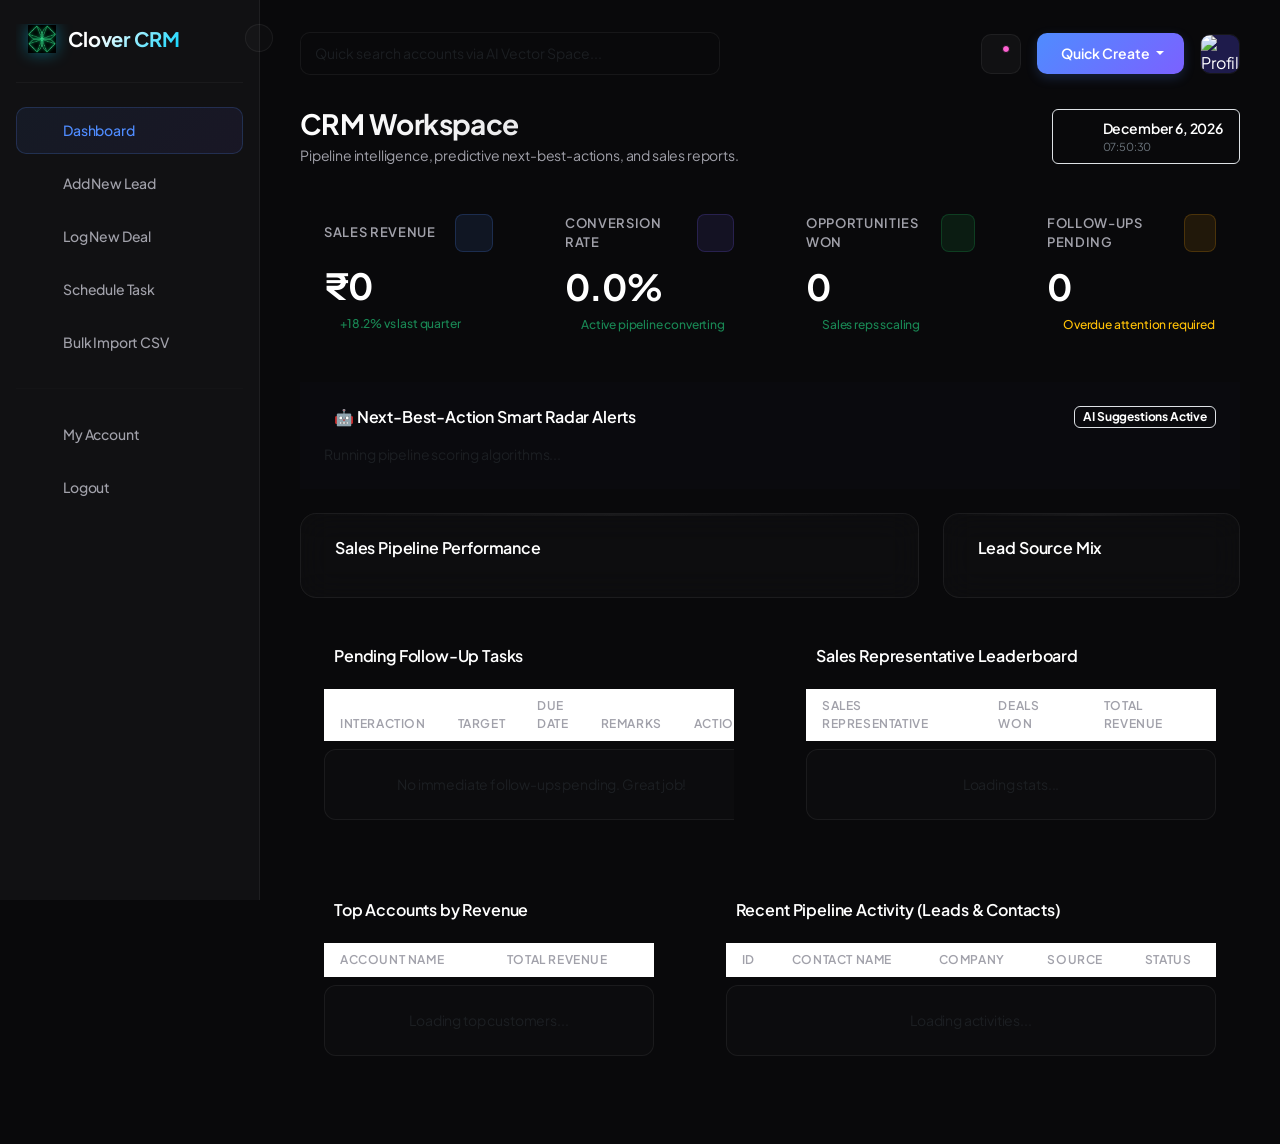
==== frontend/templates/index.html @ f5f76f81 "MAded the changes for hosting purpose" ====
<!DOCTYPE html>
<html lang="en">
<head>
    <script>const API_BASE_URL = "http://127.0.0.1:5000";</script>
    <meta charset="UTF-8">
    <meta name="viewport" content="width=device-width, initial-scale=1.0">
    <title>Clover CRM - Premium SaaS Dashboard</title>
    <!-- Bootstrap 5.3.3 -->
    <link href="https://cdn.jsdelivr.net/npm/bootstrap@5.3.3/dist/css/bootstrap.min.css" rel="stylesheet">
    <!-- Google Font: Plus Jakarta Sans / Inter -->
    <link rel="preconnect" href="https://fonts.googleapis.com">
    <link rel="preconnect" href="https://fonts.gstatic.com" crossorigin>
    <link href="https://fonts.googleapis.com/css2?family=Plus+Jakarta+Sans:wght@300;400;500;600;700&family=Inter:wght@300;400;500;600;700&display=swap" rel="stylesheet">
    <!-- Main Style Sheet (Flask / Flat-file compatible) -->
    <link rel="stylesheet" href="/static/css/style.css">
    <link rel="stylesheet" href="style.css">
</head>
<body>

<div class="app-layout">
    <!-- Left Collapsible Sidebar -->
    <aside class="app-sidebar" id="sidebar">
        <div class="sidebar-logo">
            <img src="/static/logo.png" alt="Clover CRM Logo" class="logo-icon">
            <span class="logo-text">Clover CRM</span>
        </div>
        <nav class="sidebar-nav">
            <a href="#" class="nav-item active"><i data-lucide="layout-dashboard"></i><span>Dashboard</span></a>
            <a href="#" class="nav-item" data-bs-toggle="modal" data-bs-target="#addLeadModal"><i data-lucide="user-plus"></i><span>Add New Lead</span></a>
            <a href="#" class="nav-item" data-bs-toggle="modal" data-bs-target="#addDealModal" onclick="populateDropdowns()"><i data-lucide="badge-dollar-sign"></i><span>Log New Deal</span></a>
            <a href="#" class="nav-item" data-bs-toggle="modal" data-bs-target="#addTaskModal" onclick="populateTaskDropdowns()"><i data-lucide="calendar-plus"></i><span>Schedule Task</span></a>
            <a href="#" class="nav-item" data-bs-toggle="modal" data-bs-target="#bulkUploadModal"><i data-lucide="upload"></i><span>Bulk Import CSV</span></a>
            <hr class="nav-divider">
            <a href="#" class="nav-item" data-bs-toggle="modal" data-bs-target="#myAccountModal" onclick="loadUserProfile()"><i data-lucide="user"></i><span>My Account</span></a>
            <a href="/logout" class="nav-item"><i data-lucide="log-out"></i><span>Logout</span></a>
        </nav>
        <button class="sidebar-toggle-btn" onclick="toggleSidebar()">
            <i data-lucide="chevron-left" id="sidebar-toggle-icon"></i>
        </button>
    </aside>

    <!-- Main View Workspace -->
    <div class="main-content">
        <!-- Top Navigation Header -->
        <header class="app-header">
            <div class="header-search">
                <i data-lucide="search" class="search-icon"></i>
                <input type="text" id="globalSearchInput" class="form-control" placeholder="Quick search accounts via AI Vector Space...">
            </div>
            <div class="header-actions">
                <div class="header-action-btn">
                    <i data-lucide="bell"></i>
                    <span class="notification-badge"></span>
                </div>
                
                
                <!-- Quick Create Actions Button -->
                <div class="dropdown">
                    <button class="btn btn-primary btn-sm dropdown-toggle fw-semibold" type="button" id="quickCreateDrop" data-bs-toggle="dropdown" aria-expanded="false">
                        <i data-lucide="plus" class="me-1"></i> Quick Create
                    </button>
                    <ul class="dropdown-menu dropdown-menu-dark dropdown-menu-end shadow-lg" aria-labelledby="quickCreateDrop">
                        <li><a class="dropdown-item" href="#" data-bs-toggle="modal" data-bs-target="#addLeadModal"><i data-lucide="user-plus" class="me-2"></i>Add Lead</a></li>
                        <li><a class="dropdown-item" href="#" data-bs-toggle="modal" data-bs-target="#addDealModal" onclick="populateDropdowns()"><i data-lucide="badge-dollar-sign" class="me-2"></i>Log Opportunity</a></li>
                        <li><a class="dropdown-item" href="#" data-bs-toggle="modal" data-bs-target="#addTaskModal" onclick="populateTaskDropdowns()"><i data-lucide="calendar-plus" class="me-2"></i>Schedule Task</a></li>
                        <li><hr class="dropdown-divider border-secondary"></li>
                        <li><a class="dropdown-item" href="#" data-bs-toggle="modal" data-bs-target="#bulkUploadModal"><i data-lucide="upload" class="me-2"></i>Bulk Import CSV</a></li>
                    </ul>
                </div>

                <div class="user-profile">
                    <img src="https://api.dicebear.com/7.x/adventurer/svg?seed=antigravity" alt="Profile" class="profile-avatar">
                </div>
            </div>
        </header>

        <!-- Main Dashboard Viewport -->
        <main class="container-fluid p-0">
            <!-- Title Header -->
            <div class="d-flex justify-content-between align-items-center mb-4">
                <div>
                    <h1 class="dashboard-title">CRM Workspace</h1>
                    <p class="dashboard-subtitle text-muted">Pipeline intelligence, predictive next-best-actions, and sales reports.</p>
                </div>
                <div class="border rounded px-3 py-2 bg-card border-color d-flex align-items-center gap-3">
                    <i data-lucide="calendar" class="text-white" style="width: 18px; height: 18px;"></i> 
                    <div class="d-flex flex-column">
                        <span id="current-date-text" class="text-white fw-semibold small">July 3, 2026</span>
                        <span id="current-time-text" class="text-secondary" style="font-size: 11px;">14:19:23</span>
                    </div>
                </div>
            </div>

            <!-- Row 1: KPI Cards -->
            <div class="row g-4 mb-4">
                <div class="col-md-3">
                    <div class="kpi-card p-4 h-100">
                        <div class="kpi-header mb-2">
                            <span class="kpi-label">Sales Revenue</span>
                            <div class="kpi-icon-wrapper blue"><i data-lucide="banknote"></i></div>
                        </div>
                        <h2 class="kpi-value" id="kpi-revenue">₹0</h2>
                        <div class="kpi-trend text-success small mt-2">
                            <i data-lucide="trending-up" class="me-1" style="width: 12px; height: 12px;"></i> <span>+18.2% vs last quarter</span>
                        </div>
                    </div>
                </div>
                <div class="col-md-3">
                    <div class="kpi-card p-4 h-100">
                        <div class="kpi-header mb-2">
                            <span class="kpi-label">Conversion Rate</span>
                            <div class="kpi-icon-wrapper purple"><i data-lucide="percent"></i></div>
                        </div>
                        <h2 class="kpi-value" id="kpi-conversion">0.0%</h2>
                        <div class="kpi-trend text-success small mt-2">
                            <i data-lucide="trending-up" class="me-1" style="width: 12px; height: 12px;"></i> <span>Active pipeline converting</span>
                        </div>
                    </div>
                </div>
                <div class="col-md-3">
                    <div class="kpi-card p-4 h-100">
                        <div class="kpi-header mb-2">
                            <span class="kpi-label">Opportunities Won</span>
                            <div class="kpi-icon-wrapper green"><i data-lucide="award"></i></div>
                        </div>
                        <h2 class="kpi-value" id="kpi-deals">0</h2>
                        <div class="kpi-trend text-success small mt-2">
                            <i data-lucide="trending-up" class="me-1" style="width: 12px; height: 12px;"></i> <span>Sales reps scaling</span>
                        </div>
                    </div>
                </div>
                <div class="col-md-3">
                    <div class="kpi-card p-4 h-100">
                        <div class="kpi-header mb-2">
                            <span class="kpi-label">Follow-Ups Pending</span>
                            <div class="kpi-icon-wrapper orange"><i data-lucide="check-square"></i></div>
                        </div>
                        <h2 class="kpi-value" id="kpi-tasks">0</h2>
                        <div class="kpi-trend text-warning small mt-2">
                            <i data-lucide="alert-circle" class="me-1" style="width: 12px; height: 12px;"></i> <span>Overdue attention required</span>
                        </div>
                    </div>
                </div>
            </div>

            <!-- Row 2: AI Smart Radar Alerts -->
            <div class="row mb-4">
                <div class="col-md-12">
                    <div class="radar-card p-4">
                        <div class="d-flex justify-content-between align-items-center mb-3">
                            <h5 class="card-title text-white">
                                <i data-lucide="cpu" class="text-purple"></i> 🤖 Next-Best-Action Smart Radar Alerts
                            </h5>
                            <span class="badge bg-purple-subtle border border-purple text-purple px-2 py-1 small">AI Suggestions Active</span>
                        </div>
                        <div id="radar-alerts-container">
                            <div class="text-muted small">Running pipeline scoring algorithms...</div>
                        </div>
                    </div>
                </div>
            </div>

            <!-- Row 3: Analytics Charts -->
            <div class="row g-4 mb-4">
                <div class="col-md-8">
                    <div class="glass-card p-4 h-100">
                        <h5 class="card-title text-white"><i data-lucide="activity"></i> Sales Pipeline Performance</h5>
                        <div id="sales-chart" class="mt-3"></div>
                    </div>
                </div>
                <div class="col-md-4">
                    <div class="glass-card p-4 h-100">
                        <h5 class="card-title text-white"><i data-lucide="pie-chart"></i> Lead Source Mix</h5>
                        <div id="lead-mix-chart" class="mt-3 d-flex justify-content-center"></div>
                    </div>
                </div>
            </div>

            <!-- Row 4: Tasks & Pipeline Tables -->
            <div class="row g-4 mb-4">
                <!-- Pending Follow-Ups -->
                <div class="col-md-6">
                    <div class="table-card h-100">
                        <h5 class="card-title text-white"><i data-lucide="calendar"></i> Pending Follow-Up Tasks</h5>
                        <div class="table-responsive">
                            <table class="table custom-table">
                                <thead>
                                    <tr>
                                        <th>Interaction</th>
                                        <th>Target</th>
                                        <th>Due Date</th>
                                        <th>Remarks</th>
                                        <th>Action</th>
                                    </tr>
                                </thead>
                                <tbody id="pending-tasks-body">
                                    <tr><td colspan="5" class="text-muted text-center py-4">No immediate follow-ups pending. Great job!</td></tr>
                                </tbody>
                            </table>
                        </div>
                    </div>
                </div>

                <!-- Sales Leaderboard -->
                <div class="col-md-6">
                    <div class="table-card h-100">
                        <h5 class="card-title text-white"><i data-lucide="trophy"></i> Sales Representative Leaderboard</h5>
                        <div class="table-responsive">
                            <table class="table custom-table">
                                <thead>
                                    <tr>
                                        <th>Sales Representative</th>
                                        <th>Deals Won</th>
                                        <th>Total Revenue</th>
                                    </tr>
                                </thead>
                                <tbody id="leaderboard-body">
                                    <tr><td colspan="3" class="text-muted text-center py-4">Loading stats...</td></tr>
                                </tbody>
                            </table>
                        </div>
                    </div>
                </div>
            </div>

            <!-- Row 5: Top Customers & Recent Activity -->
            <div class="row g-4 mb-4">
                <!-- Top Accounts -->
                <div class="col-md-5">
                    <div class="table-card h-100">
                        <h5 class="card-title text-white"><i data-lucide="building"></i> Top Accounts by Revenue</h5>
                        <div class="table-responsive">
                            <table class="table custom-table">
                                <thead>
                                    <tr>
                                        <th>Account Name</th>
                                        <th>Total Revenue</th>
                                    </tr>
                                </thead>
                                <tbody id="top-accounts-body">
                                    <tr><td colspan="2" class="text-muted text-center py-4">Loading top customers...</td></tr>
                                </tbody>
                            </table>
                        </div>
                    </div>
                </div>

                <!-- Recent Pipeline Table -->
                <div class="col-md-7">
                    <div class="table-card h-100">
                        <h5 class="card-title text-white"><i data-lucide="history"></i> Recent Pipeline Activity (Leads & Contacts)</h5>
                        <div class="table-responsive">
                            <table class="table custom-table">
                                <thead>
                                    <tr>
                                        <th>ID</th>
                                        <th>Contact Name</th>
                                        <th>Company</th>
                                        <th>Source</th>
                                        <th>Status</th>
                                    </tr>
                                </thead>
                                <tbody id="recent-leads-body">
                                    <tr><td colspan="5" class="text-muted text-center py-4">Loading activities...</td></tr>
                                </tbody>
                            </table>
                        </div>
                    </div>
                </div>
            </div>
        </main>
    </div>
</div>

<!-- ================= MODALS SECTION ================= -->

<!-- Modal 1: Create New Lead Entry -->
<div class="modal fade" id="addLeadModal" tabindex="-1" aria-labelledby="addLeadModalLabel" aria-hidden="true">
    <div class="modal-dialog">
        <div class="modal-content">
            <div class="modal-header">
                <h5 class="modal-title" id="addLeadModalLabel"><i data-lucide="user-plus" class="me-2 text-accent-cyan"></i>Create New Lead Entry</h5>
                <button type="button" class="btn-close btn-close-white" data-bs-dismiss="modal" aria-label="Close"></button>
            </div>
            <div class="modal-body">
                <form id="leadForm">
                    <div class="mb-3">
                        <label class="form-label">Contact Name *</label>
                        <input type="text" id="formName" class="form-control" required placeholder="e.g. Nithin Kamath">
                    </div>
                    <div class="mb-3">
                        <label class="form-label">Email Address *</label>
                        <input type="email" id="formEmail" class="form-control" required placeholder="e.g. nithin@zerodha.com">
                    </div>
                    <div class="mb-3">
                        <label class="form-label">Phone Number</label>
                        <input type="text" id="formPhone" class="form-control" placeholder="e.g. +91 90000 00000">
                    </div>
                    <div class="mb-3">
                        <label class="form-label">Company Name</label>
                        <input type="text" id="formCompany" class="form-control" placeholder="e.g. Zerodha Corp">
                    </div>
                    <div class="mb-3">
                        <label class="form-label">Lead Source</label>
                        <select id="formSource" class="form-select">
                            <option value="Website">Website</option>
                            <option value="LinkedIn">LinkedIn</option>
                            <option value="Referral">Referral</option>
                            <option value="Campaign">Campaign</option>
                        </select>
                    </div>
                    <button type="submit" class="btn btn-primary w-100 mt-2">Save Lead & Refresh Engine</button>
                </form>
            </div>
        </div>
    </div>
</div>

<!-- Modal 2: Log New Sales Opportunity (Deal) -->
<div class="modal fade" id="addDealModal" tabindex="-1" aria-labelledby="addDealModalLabel" aria-hidden="true">
    <div class="modal-dialog">
        <div class="modal-content">
            <div class="modal-header">
                <h5 class="modal-title" id="addDealModalLabel"><i data-lucide="badge-dollar-sign" class="me-2 text-success"></i>Log New Sales Opportunity</h5>
                <button type="button" class="btn-close btn-close-white" data-bs-dismiss="modal" aria-label="Close"></button>
            </div>
            <div class="modal-body">
                <form id="dealForm">
                    <div class="mb-3">
                        <label class="form-label">Select Account / Company *</label>
                        <select id="dealAccountSelect" class="form-select" required>
                            <!-- Loaded dynamically -->
                        </select>
                    </div>
                    <div class="mb-3">
                        <label class="form-label">Assign Sales Representative</label>
                        <select id="dealRepSelect" class="form-select">
                            <!-- Loaded dynamically -->
                        </select>
                    </div>
                    <div class="mb-3">
                        <label class="form-label">Deal Value (INR) *</label>
                        <input type="number" id="dealValue" class="form-control" step="0.01" placeholder="0.00" required>
                    </div>
                    <div class="mb-3">
                        <label class="form-label">Pipeline Stage</label>
                        <select id="dealStage" class="form-select">
                            <option value="Prospect">Prospect</option>
                            <option value="Negotiation">Negotiation</option>
                            <option value="Won">Won</option>
                            <option value="Lost">Lost</option>
                        </select>
                    </div>
                    <button type="submit" class="btn btn-primary w-100 mt-2">Log Deal & Process Rules</button>
                </form>
            </div>
        </div>
    </div>
</div>

<!-- Modal 3: Schedule Action Item (Task) -->
<div class="modal fade" id="addTaskModal" tabindex="-1" aria-labelledby="addTaskModalLabel" aria-hidden="true">
    <div class="modal-dialog">
        <div class="modal-content">
            <div class="modal-header">
                <h5 class="modal-title" id="addTaskModalLabel"><i data-lucide="calendar-plus" class="me-2 text-warning"></i>Schedule Action Item</h5>
                <button type="button" class="btn-close btn-close-white" data-bs-dismiss="modal" aria-label="Close"></button>
            </div>
            <div class="modal-body">
                <form id="taskForm">
                    <div class="mb-3">
                        <label class="form-label">Target Account *</label>
                        <select id="taskAccountSelect" class="form-select" required>
                            <!-- Loaded dynamically -->
                        </select>
                    </div>
                    <div class="mb-3">
                        <label class="form-label">Assigned Representative *</label>
                        <select id="taskRepSelect" class="form-select" required>
                            <!-- Loaded dynamically -->
                        </select>
                    </div>
                    <div class="mb-3">
                        <label class="form-label">Interaction Type</label>
                        <select id="taskType" class="form-select">
                            <option value="Call">📞 Phone Call</option>
                            <option value="Email">✉️ Email Follow-up</option>
                            <option value="Meeting">🤝 In-Person Meeting</option>
                            <option value="Demo">💻 Product Demo</option>
                        </select>
                    </div>
                    <div class="mb-3">
                        <label class="form-label">Due Date & Time *</label>
                        <input type="datetime-local" id="taskDueDate" class="form-control" required>
                    </div>
                    <div class="mb-3">
                        <label class="form-label">Action Notes / Remarks</label>
                        <textarea id="taskRemarks" class="form-control" rows="2" placeholder="e.g. Follow up on the technical baseline..."></textarea>
                    </div>
                    <button type="submit" class="btn btn-primary w-100 mt-2">Lock in Task</button>
                </form>
            </div>
        </div>
    </div>
</div>

<!-- Modal 4: Contextual Agent Sales Copy Generation -->
<div class="modal fade" id="aiEmailModal" tabindex="-1" aria-labelledby="aiEmailModalLabel" aria-hidden="true">
    <div class="modal-dialog modal-lg">
        <div class="modal-content">
            <div class="modal-header bg-dark text-white" data-bs-theme="dark">
                <h5 class="modal-title" id="aiEmailModalLabel">🤖 Contextual Agent Sales Copy Generation</h5>
                <button type="button" class="btn-close" data-bs-dismiss="modal" aria-label="Close"></button>
            </div>
            <div class="modal-body">
                <div class="form-group">
                    <label class="form-label fw-bold text-muted">Auto-Generated Contextual Draft:</label>
                    <textarea id="aiEmailTextArea" class="form-control font-monospace bg-dark text-white" rows="12" readonly style="border-color: var(--border-color);"></textarea>
                </div>
            </div>
            <div class="modal-footer">
                <button type="button" class="btn btn-secondary" data-bs-dismiss="modal">Dismiss Draft</button>
                <button type="button" class="btn btn-primary" onclick="navigator.clipboard.writeText(document.getElementById('aiEmailTextArea').value); alert('Draft copied to system clipboard!');">📋 Copy Text</button>
            </div>
        </div>
    </div>
</div>

<!-- Bulk CSV Import Modal Container -->
<div class="modal fade" id="bulkUploadModal" tabindex="-1" aria-labelledby="bulkUploadModalLabel" aria-hidden="true">
    <div class="modal-dialog">
        <div class="modal-content bg-dark text-white border-secondary">
            <div class="modal-header border-secondary">
                <h5 class="modal-title" id="bulkUploadModalLabel">📋 Bulk CSV Pipeline Ingestion</h5>
                <button type="button" class="btn-close btn-close-white" data-bs-dismiss="modal" aria-label="Close"></button>
            </div>
            <div class="modal-body">
                <p class="small text-secondary">Upload a standard format comma-separated values (.csv) file. Headers must explicitly contain <code>name</code> and <code>email</code> columns.</p>
                <form id="bulkUploadForm">
                    <div class="mb-4">
                        <label class="form-label text-muted">Select Target File:</label>
                        <input type="file" id="csvFileInput" class="form-control bg-secondary text-white border-0" accept=".csv" required>
                    </div>
                    <button type="submit" class="btn btn-primary w-100 fw-bold">Execute Massive Data Sync</button>
                </form>
            </div>
        </div>
    </div>
</div>

<!-- Modal: My Account Profile & Stats -->
<div class="modal fade" id="myAccountModal" tabindex="-1" aria-labelledby="myAccountModalLabel" aria-hidden="true">
    <div class="modal-dialog modal-dialog-centered">
        <div class="modal-content profile-modal-content text-white">
            <div class="modal-header border-0 pb-0">
                <h5 class="modal-title fw-bold text-success-gradient" id="myAccountModalLabel">
                    <i data-lucide="shield-check" class="me-2 text-cyan inline-icon"></i>Security Gateway
                </h5>
                <button type="button" class="btn-close btn-close-white" data-bs-dismiss="modal" aria-label="Close"></button>
            </div>
            
            <div class="modal-body pt-3">
                <!-- Avatar & Identity -->
                <div class="text-center mb-4">
                    <div class="profile-avatar-large mb-3" id="profile-avatar-large">M</div>
                    <h3 class="fw-bold mb-1 tracking-tight" id="profile-username">User Name</h3>
                    <span class="profile-badge mt-2" id="profile-rep-badge">Representative</span>
                </div>
                
                <!-- Credentials Section -->
                <div class="mb-4">
                    <div class="profile-field-row">
                        <span class="profile-field-label"><i data-lucide="mail" class="inline-icon me-2 text-muted"></i>Email Address</span>
                        <span class="profile-field-value" id="profile-email">email@company.com</span>
                    </div>
                    <div class="profile-field-row">
                        <span class="profile-field-label"><i data-lucide="fingerprint" class="inline-icon me-2 text-muted"></i>System Identifier</span>
                        <span class="profile-field-value fw-bold text-cyan" id="profile-rep-id">#0</span>
                    </div>
                </div>
                
                <!-- Performance Statistics -->
                <div class="border-top border-secondary border-opacity-25 pt-4">
                    <h6 class="fw-bold mb-3 d-flex align-items-center">
                        <i data-lucide="activity" class="inline-icon me-2 text-purple animate-pulse"></i>Performance Metrics
                    </h6>
                    
                    <div class="row g-3">
                        <div class="col-6">
                            <div class="profile-stat-card">
                                <div class="profile-stat-icon cyan">
                                    <i data-lucide="users" style="width: 18px; height: 18px;"></i>
                                </div>
                                <span class="profile-stat-label">Leads Managed</span>
                                <span class="profile-stat-val cyan" id="profile-leads">0</span>
                            </div>
                        </div>
                        
                        <div class="col-6">
                            <div class="profile-stat-card">
                                <div class="profile-stat-icon green">
                                    <i data-lucide="award" style="width: 18px; height: 18px;"></i>
                                </div>
                                <span class="profile-stat-label">Deals Won</span>
                                <span class="profile-stat-val green" id="profile-deals-won">0</span>
                            </div>
                        </div>
                        
                        <div class="col-12">
                            <div class="profile-stat-card">
                                <div class="profile-stat-icon blue">
                                    <i data-lucide="banknote" style="width: 18px; height: 18px;"></i>
                                </div>
                                <span class="profile-stat-label">Total Sales Volume</span>
                                <span class="profile-stat-val blue" id="profile-revenue">₹0</span>
                            </div>
                        </div>
                    </div>
                </div>
            </div>
            
            <div class="modal-footer border-0 pt-0">
                <button type="button" class="btn btn-secondary w-100 py-2.5 fw-semibold border-secondary border-opacity-20" data-bs-dismiss="modal" style="background: rgba(255, 255, 255, 0.04); border-radius: 12px; transition: all 0.2s;">
                    Close Profile View
                </button>
            </div>
        </div>
    </div>
</div>

<!-- Modal: Add Sales Representative (Admin Only) -->
<div class="modal fade" id="addRepModal" tabindex="-1" aria-labelledby="addRepModalLabel" aria-hidden="true">
    <div class="modal-dialog modal-dialog-centered">
        <div class="modal-content bg-dark text-white border-secondary" style="border-radius: 18px;">
            <div class="modal-header border-secondary">
                <h5 class="modal-title fw-bold text-success-gradient" id="addRepModalLabel">
                    <i data-lucide="user-plus" class="me-2 text-cyan inline-icon"></i>Add Representative
                </h5>
                <button type="button" class="btn-close btn-close-white" data-bs-dismiss="modal" aria-label="Close"></button>
            </div>
            <div class="modal-body">
                <form id="addRepForm">
                    <div class="mb-3">
                        <label class="form-label text-muted small">Representative Name</label>
                        <input type="text" id="addRepName" class="form-control bg-secondary text-white border-0 py-2.5" placeholder="John Doe" style="border-radius: 10px;" required>
                    </div>
                    <div class="mb-3">
                        <label class="form-label text-muted small">Email Address</label>
                        <input type="email" id="addRepEmail" class="form-control bg-secondary text-white border-0 py-2.5" placeholder="john@clovercrm.com" style="border-radius: 10px;" required>
                    </div>
                    <div class="mb-3">
                        <label class="form-label text-muted small">Access Password</label>
                        <input type="password" id="addRepPassword" class="form-control bg-secondary text-white border-0 py-2.5" placeholder="••••••••" style="border-radius: 10px;" required>
                    </div>
                    <button type="submit" class="btn btn-primary w-100 fw-bold py-2.5 mt-3" style="border-radius: 10px; background: linear-gradient(135deg, var(--accent-cyan) 0%, var(--accent-blue) 100%); border: none;">
                        Create Representative Account
                    </button>
                </form>
            </div>
        </div>
    </div>
</div>

<!-- ================= SCRIPTS SECTION ================= -->

<!-- Bootstrap Bundle -->
<script src="https://cdn.jsdelivr.net/npm/bootstrap@5.3.3/dist/js/bootstrap.bundle.min.js"></script>
<!-- Lucide Icons CDN -->
<script src="https://unpkg.com/lucide@latest"></script>
<!-- ApexCharts CDN -->
<script src="https://cdn.jsdelivr.net/npm/apexcharts"></script>

<!-- Main Script Sheet (Flask / Flat-file compatible) -->
<script src="/static/js/script.js"></script>
<script src="script.js"></script>
</body>
</html>
---- static/css/style.css ----
:root {
    --bg-main: #09090B;
    --bg-sec: #111113;
    --bg-card: rgba(255, 255, 255, 0.02);
    --bg-card-hover: rgba(255, 255, 255, 0.04);
    --border-color: rgba(255, 255, 255, 0.06);
    --accent-blue: #4F8CFF;
    --accent-cyan: #00D4FF;
    --accent-purple: #7B61FF;
    --accent-pink: #FF61D2;
    --success: #22C55E;
    --warning: #F59E0B;
    --danger: #EF4444;
    --text-primary: #FFFFFF;
    --text-secondary: #A1A1AA;
    --font-family: 'Plus Jakarta Sans', 'Inter', sans-serif;
    --sidebar-width: 260px;
    --sidebar-collapsed-width: 78px;
    --transition-speed: 0.3s;
}

body {
    background-color: var(--bg-main);
    color: var(--text-primary);
    font-family: var(--font-family);
    overflow-x: hidden;
    letter-spacing: -0.01em;
    margin: 0;
    padding: 0;
}

/* Scrollbar styling */
::-webkit-scrollbar {
    width: 6px;
    height: 6px;
}
::-webkit-scrollbar-track {
    background: var(--bg-main);
}
::-webkit-scrollbar-thumb {
    background: rgba(255, 255, 255, 0.1);
    border-radius: 10px;
}
::-webkit-scrollbar-thumb:hover {
    background: rgba(255, 255, 255, 0.2);
}

/* App Layout structure */
.app-layout {
    display: flex;
    min-height: 100vh;
    width: 100vw;
}

/* Collapsible Sidebar */
.app-sidebar {
    width: var(--sidebar-width);
    background-color: var(--bg-sec);
    border-right: 1px solid var(--border-color);
    display: flex;
    flex-direction: column;
    position: fixed;
    top: 0;
    bottom: 0;
    left: 0;
    z-index: 100;
    transition: width var(--transition-speed) cubic-bezier(0.4, 0, 0.2, 1);
    padding: 24px 16px;
}

.app-sidebar.collapsed {
    width: var(--sidebar-collapsed-width);
}

.sidebar-logo {
    display: flex;
    align-items: center;
    gap: 12px;
    padding: 0 12px 28px 12px;
    border-bottom: 1px solid rgba(255, 255, 255, 0.04);
    margin-bottom: 24px;
    overflow: hidden;
    white-space: nowrap;
}

.logo-icon {
    color: var(--accent-cyan);
    flex-shrink: 0;
    width: 28px;
    height: 28px;
    object-fit: contain;
    filter: drop-shadow(0 0 8px rgba(0, 212, 255, 0.4));
}

.logo-text {
    font-weight: 700;
    font-size: 20px;
    background: linear-gradient(135deg, #FFF 30%, var(--accent-cyan) 100%);
    -webkit-background-clip: text;
    -webkit-text-fill-color: transparent;
    transition: opacity var(--transition-speed);
}

.app-sidebar.collapsed .logo-text {
    opacity: 0;
    pointer-events: none;
}

.sidebar-nav {
    display: flex;
    flex-direction: column;
    gap: 6px;
    flex-grow: 1;
}

.nav-item {
    display: flex;
    align-items: center;
    gap: 14px;
    padding: 12px;
    border-radius: 10px;
    color: var(--text-secondary);
    text-decoration: none;
    font-size: 14px;
    font-weight: 500;
    transition: all var(--transition-speed);
    white-space: nowrap;
    cursor: pointer;
    border: 1px solid transparent;
}

.nav-item i {
    width: 20px;
    height: 20px;
    flex-shrink: 0;
}

.nav-item span {
    transition: opacity var(--transition-speed);
}

.app-sidebar.collapsed .nav-item span {
    opacity: 0;
    pointer-events: none;
}

.nav-item:hover, .nav-item.active {
    color: var(--text-primary);
    background-color: var(--bg-card-hover);
    border-color: var(--border-color);
}

.nav-item.active {
    background: linear-gradient(135deg, rgba(79, 140, 255, 0.08) 0%, rgba(123, 97, 255, 0.08) 100%);
    border-color: rgba(79, 140, 255, 0.2);
    color: var(--accent-blue);
}

.nav-divider {
    border: 0;
    height: 1px;
    background: rgba(255, 255, 255, 0.04);
    margin: 16px 0;
}

.sidebar-toggle-btn {
    background: var(--bg-card);
    border: 1px solid var(--border-color);
    color: var(--text-secondary);
    border-radius: 50%;
    width: 28px;
    height: 28px;
    display: flex;
    align-items: center;
    justify-content: center;
    position: absolute;
    right: -14px;
    top: 24px;
    cursor: pointer;
    z-index: 110;
    transition: all 0.2s;
}

.sidebar-toggle-btn:hover {
    color: var(--text-primary);
    background: var(--bg-sec);
    transform: scale(1.1);
}

/* Main Content wrapper */
.main-content {
    flex-grow: 1;
    margin-left: var(--sidebar-width);
    transition: margin-left var(--transition-speed) cubic-bezier(0.4, 0, 0.2, 1);
    padding: 32px 40px;
    min-width: 0;
}

.app-sidebar.collapsed + .main-content {
    margin-left: var(--sidebar-collapsed-width);
}

/* Top Header / Navbar */
.app-header {
    display: flex;
    align-items: center;
    justify-content: space-between;
    margin-bottom: 32px;
    gap: 24px;
}

.header-search {
    position: relative;
    flex-grow: 1;
    max-width: 420px;
}

.search-icon {
    position: absolute;
    left: 14px;
    top: 50%;
    transform: translateY(-50%);
    color: var(--text-secondary);
    width: 18px;
    height: 18px;
}

.search-input {
    width: 100%;
    background: var(--bg-sec);
    border: 1px solid var(--border-color);
    border-radius: 10px;
    padding: 10px 16px 10px 42px;
    color: var(--text-primary);
    font-size: 14px;
    outline: none;
    transition: all 0.2s;
}

.search-input:focus {
    border-color: var(--accent-blue);
    box-shadow: 0 0 10px rgba(79, 140, 255, 0.15);
}

.header-actions {
    display: flex;
    align-items: center;
    gap: 16px;
}

.header-action-btn {
    background: var(--bg-sec);
    border: 1px solid var(--border-color);
    color: var(--text-secondary);
    border-radius: 10px;
    width: 40px;
    height: 40px;
    display: flex;
    align-items: center;
    justify-content: center;
    cursor: pointer;
    position: relative;
    transition: all 0.2s;
}

.header-action-btn:hover {
    color: var(--text-primary);
    border-color: rgba(255, 255, 255, 0.2);
    background: var(--bg-card-hover);
}

.header-action-btn i {
    width: 20px;
    height: 20px;
}

.notification-badge {
    position: absolute;
    top: 10px;
    right: 10px;
    width: 8px;
    height: 8px;
    background-color: var(--accent-pink);
    border-radius: 50%;
    border: 1px solid var(--bg-sec);
}

.user-profile {
    display: flex;
    align-items: center;
    border-radius: 10px;
    overflow: hidden;
    border: 1px solid var(--border-color);
    width: 40px;
    height: 40px;
    cursor: pointer;
}

.profile-avatar {
    width: 100%;
    height: 100%;
    object-fit: cover;
    background: #1e1b4b;
}

/* Buttons Styling */
.btn-primary {
    background: linear-gradient(135deg, var(--accent-blue) 0%, var(--accent-purple) 100%);
    border: none;
    color: var(--text-primary);
    border-radius: 10px;
    padding: 10px 20px;
    font-size: 14px;
    font-weight: 600;
    transition: all 0.2s;
    box-shadow: 0 4px 12px rgba(79, 140, 255, 0.2);
}

.btn-primary:hover {
    transform: translateY(-1px);
    box-shadow: 0 6px 16px rgba(79, 140, 255, 0.35);
}

.btn-secondary {
    background: var(--bg-card);
    border: 1px solid var(--border-color);
    color: var(--text-primary);
    border-radius: 10px;
    padding: 10px 20px;
    font-size: 14px;
    font-weight: 500;
    transition: all 0.2s;
}

.btn-secondary:hover {
    background: var(--bg-card-hover);
    border-color: rgba(255, 255, 255, 0.15);
    color: var(--text-primary);
}

/* Dashboard title */
.dashboard-title {
    font-size: 28px;
    font-weight: 700;
    letter-spacing: -0.02em;
    margin: 0 0 4px 0;
    background: linear-gradient(to right, #ffffff, #d4d4d8);
    -webkit-background-clip: text;
    -webkit-text-fill-color: transparent;
}

.dashboard-subtitle {
    font-size: 14px;
    margin: 0;
    color: var(--text-secondary) !important;
}

/* Futuristic Glass Cards */
.glass-card {
    background: var(--bg-card);
    border: 1px solid var(--border-color);
    border-radius: 16px;
    backdrop-filter: blur(16px);
    padding: 24px;
    transition: transform 0.3s cubic-bezier(0.34, 1.56, 0.64, 1), box-shadow 0.3s, border-color 0.3s;
    position: relative;
    overflow: hidden;
}

.glass-card:hover {
    transform: translateY(-4px);
    border-color: rgba(255, 255, 255, 0.12);
    box-shadow: 0 12px 24px rgba(0, 0, 0, 0.4);
    background: var(--bg-card-hover);
}

/* Top Border Accent lines on cards */
.glass-card::before {
    content: '';
    position: absolute;
    top: 0;
    left: 0;
    right: 0;
    height: 2px;
    background: linear-gradient(90deg, transparent, rgba(255, 255, 255, 0.05), transparent);
    transition: background 0.3s;
}

.glass-card:hover::before {
    background: linear-gradient(90deg, transparent, var(--accent-blue), var(--accent-cyan), transparent);
}

/* KPI / Metric Cards */
.kpi-card {
    composes: glass-card;
}

.kpi-header {
    display: flex;
    align-items: center;
    justify-content: space-between;
}

.kpi-label {
    font-size: 13px;
    font-weight: 600;
    text-transform: uppercase;
    letter-spacing: 0.05em;
    color: var(--text-secondary);
}

.kpi-icon-wrapper {
    width: 38px;
    height: 38px;
    border-radius: 8px;
    display: flex;
    align-items: center;
    justify-content: center;
    background: rgba(255, 255, 255, 0.03);
    border: 1px solid rgba(255, 255, 255, 0.06);
}

.kpi-icon-wrapper.blue { color: var(--accent-blue); background: rgba(79, 140, 255, 0.1); border-color: rgba(79, 140, 255, 0.2); }
.kpi-icon-wrapper.purple { color: var(--accent-purple); background: rgba(123, 97, 255, 0.1); border-color: rgba(123, 97, 255, 0.2); }
.kpi-icon-wrapper.green { color: var(--success); background: rgba(34, 197, 94, 0.1); border-color: rgba(34, 197, 94, 0.2); }
.kpi-icon-wrapper.orange { color: var(--warning); background: rgba(245, 158, 11, 0.1); border-color: rgba(245, 158, 11, 0.2); }

.kpi-icon-wrapper i {
    width: 20px;
    height: 20px;
}

.kpi-value {
    font-size: 36px;
    font-weight: 700;
    margin: 12px 0 6px 0;
    letter-spacing: -0.03em;
}

.kpi-trend {
    font-size: 12px;
    font-weight: 500;
    display: flex;
    align-items: center;
}

.kpi-trend i {
    width: 14px;
    height: 14px;
}

/* AI Radar / Action Alerts styling */
.radar-card {
    composes: glass-card;
    border-color: rgba(123, 97, 255, 0.2);
    background: rgba(123, 97, 255, 0.01);
}

.radar-card::before {
    background: linear-gradient(90deg, transparent, var(--accent-purple), transparent);
}

.radar-alert-item {
    background: rgba(255, 255, 255, 0.02);
    border: 1px solid var(--border-color);
    border-radius: 12px;
    padding: 16px;
    margin-bottom: 12px;
    transition: all 0.2s;
}

.radar-alert-item:hover {
    border-color: rgba(255, 255, 255, 0.12);
    background: rgba(255, 255, 255, 0.04);
    transform: translateX(4px);
}

.urgency-badge {
    background: rgba(239, 68, 68, 0.1);
    color: var(--danger);
    border: 1px solid rgba(239, 68, 68, 0.2);
    padding: 2px 8px;
    border-radius: 6px;
    font-size: 11px;
    font-weight: 600;
}

.urgency-badge.warning {
    background: rgba(245, 158, 11, 0.1);
    color: var(--warning);
    border: 1px solid rgba(245, 158, 11, 0.2);
}

.radar-score {
    background: var(--bg-main);
    border: 1px solid var(--border-color);
    color: var(--text-primary);
    padding: 2px 8px;
    border-radius: 6px;
    font-size: 11px;
    font-weight: 600;
}

/* Modern Tables styling */
.table-card {
    composes: glass-card;
    padding: 24px;
}

.card-title {
    font-size: 16px;
    font-weight: 600;
    margin: 0;
    display: flex;
    align-items: center;
    gap: 10px;
}

.card-title i {
    color: var(--text-secondary);
}

.table-responsive {
    border: none;
    margin-top: 16px;
}

.custom-table {
    width: 100%;
    border-collapse: separate;
    border-spacing: 0 8px;
    margin: 0;
    vertical-align: middle;
}

.custom-table th {
    color: var(--text-secondary);
    font-size: 12px;
    font-weight: 600;
    text-transform: uppercase;
    letter-spacing: 0.05em;
    border: none;
    padding: 8px 16px;
}

.custom-table tr {
    background: transparent;
}

.custom-table td {
    background: rgba(255, 255, 255, 0.015);
    border-top: 1px solid var(--border-color);
    border-bottom: 1px solid var(--border-color);
    padding: 14px 16px;
    font-size: 14px;
    color: var(--text-primary);
    transition: all 0.2s;
}

.custom-table td:first-child {
    border-left: 1px solid var(--border-color);
    border-top-left-radius: 12px;
    border-bottom-left-radius: 12px;
}

.custom-table td:last-child {
    border-right: 1px solid var(--border-color);
    border-top-right-radius: 12px;
    border-bottom-right-radius: 12px;
}

.custom-table tr:hover td {
    background: rgba(255, 255, 255, 0.04);
    border-color: rgba(255, 255, 255, 0.12);
}

/* Status Pills */
.status-pill {
    display: inline-flex;
    align-items: center;
    gap: 6px;
    padding: 4px 10px;
    border-radius: 20px;
    font-size: 12px;
    font-weight: 600;
    border: 1px solid transparent;
}

.status-pill.lead { color: var(--warning); background: rgba(245, 158, 11, 0.1); border-color: rgba(245, 158, 11, 0.2); }
.status-pill.contacted { color: var(--accent-pink); background: rgba(255, 97, 210, 0.1); border-color: rgba(255, 97, 210, 0.2); }
.status-pill.qualified { color: var(--accent-blue); background: rgba(79, 140, 255, 0.1); border-color: rgba(79, 140, 255, 0.2); }
.status-pill.negotiation { color: var(--accent-purple); background: rgba(123, 97, 255, 0.1); border-color: rgba(123, 97, 255, 0.2); }
.status-pill.won { color: var(--success); background: rgba(34, 197, 94, 0.1); border-color: rgba(34, 197, 94, 0.2); }
.status-pill.lost { color: var(--danger); background: rgba(239, 68, 68, 0.1); border-color: rgba(239, 68, 68, 0.2); }

/* General Badge tags */
.pill-badge {
    background: rgba(255, 255, 255, 0.05);
    border: 1px solid var(--border-color);
    color: var(--text-secondary);
    padding: 2px 8px;
    border-radius: 6px;
    font-size: 12px;
}

/* Modern Dark Modals */
.modal-content {
    background-color: var(--bg-sec);
    border: 1px solid var(--border-color);
    border-radius: 18px;
    box-shadow: 0 20px 40px rgba(0, 0, 0, 0.6);
    backdrop-filter: blur(20px);
}

.modal-header {
    border-bottom: 1px solid rgba(255, 255, 255, 0.04);
    padding: 20px 24px;
}

.modal-body {
    padding: 24px;
}

.modal-footer {
    border-top: 1px solid rgba(255, 255, 255, 0.04);
    padding: 16px 24px;
}

.form-label {
    font-size: 13px;
    font-weight: 600;
    color: var(--text-secondary);
    margin-bottom: 6px;
}

.form-control, .form-select {
    background-color: var(--bg-main);
    border: 1px solid var(--border-color);
    border-radius: 10px;
    color: var(--text-primary);
    padding: 10px 14px;
    font-size: 14px;
    outline: none;
    transition: all 0.2s;
}

.form-control:focus, .form-select:focus {
    background-color: var(--bg-main);
    border-color: var(--accent-blue);
    color: var(--text-primary);
    box-shadow: 0 0 10px rgba(79, 140, 255, 0.15);
}

.form-control[readonly] {
    background-color: rgba(255, 255, 255, 0.01);
    color: var(--text-secondary);
}

/* Avatar styling */
.rep-avatar {
    width: 24px;
    height: 24px;
    border-radius: 50%;
    background: var(--accent-blue);
    color: var(--text-primary);
    display: inline-flex;
    align-items: center;
    justify-content: center;
    font-size: 11px;
    font-weight: 700;
    margin-right: 8px;
}

.rep-avatar.r2 { background: var(--accent-purple); }
.rep-avatar.r3 { background: var(--accent-pink); }
.rep-avatar.r4 { background: var(--accent-cyan); }

/* Responsive corrections */
@media (max-width: 991px) {
    .app-sidebar {
        width: var(--sidebar-collapsed-width);
    }
    .logo-text {
        display: none;
    }
    .main-content {
        margin-left: var(--sidebar-collapsed-width);
        padding: 24px;
    }
    .sidebar-toggle-btn {
        display: none;
    }
}

/* Profile Modal Styles */
.profile-modal-content {
    border: 1px solid rgba(255, 255, 255, 0.08) !important;
    background: linear-gradient(180deg, #161618 0%, #111113 100%) !important;
    position: relative;
    overflow: hidden;
    border-radius: 18px !important;
}

.profile-modal-content::before {
    content: '';
    position: absolute;
    top: 0;
    left: 0;
    right: 0;
    height: 4px;
    background: linear-gradient(90deg, var(--accent-cyan), var(--accent-purple), var(--accent-pink));
}

.profile-avatar-large {
    width: 80px;
    height: 80px;
    font-size: 32px;
    font-weight: 700;
    border-radius: 50%;
    background: linear-gradient(135deg, var(--accent-blue) 0%, var(--accent-purple) 100%);
    color: #FFFFFF;
    display: flex;
    align-items: center;
    justify-content: center;
    box-shadow: 0 0 20px rgba(79, 140, 255, 0.4);
    border: 2px solid rgba(255, 255, 255, 0.1);
    margin: 0 auto;
}

.profile-badge {
    background: rgba(0, 212, 255, 0.08) !important;
    border: 1px solid rgba(0, 212, 255, 0.2) !important;
    color: var(--accent-cyan) !important;
    font-weight: 600;
    letter-spacing: 0.03em;
    padding: 6px 14px;
    border-radius: 20px;
    display: inline-block;
}

.profile-field-row {
    display: flex;
    justify-content: space-between;
    align-items: center;
    padding: 12px 16px;
    background: rgba(255, 255, 255, 0.015);
    border: 1px solid rgba(255, 255, 255, 0.04);
    border-radius: 12px;
    margin-bottom: 8px;
}

.profile-field-label {
    color: var(--text-secondary);
    font-size: 13px;
    font-weight: 600;
}

.profile-field-value {
    color: var(--text-primary);
    font-size: 14px;
    font-weight: 500;
}

.profile-stat-card {
    background: rgba(255, 255, 255, 0.015);
    border: 1px solid rgba(255, 255, 255, 0.04);
    border-radius: 14px;
    padding: 16px;
    text-align: center;
    transition: all 0.3s cubic-bezier(0.4, 0, 0.2, 1);
    height: 100%;
}

.profile-stat-card:hover {
    transform: translateY(-2px);
    border-color: rgba(255, 255, 255, 0.1);
    background: rgba(255, 255, 255, 0.03);
    box-shadow: 0 8px 20px rgba(0,0,0,0.3);
}

.profile-stat-icon {
    width: 36px;
    height: 36px;
    border-radius: 8px;
    display: flex;
    align-items: center;
    justify-content: center;
    margin: 0 auto 10px auto;
}

.profile-stat-icon.cyan { color: var(--accent-cyan); background: rgba(0, 212, 255, 0.08); border: 1px solid rgba(0, 212, 255, 0.15); }
.profile-stat-icon.green { color: var(--success); background: rgba(34, 197, 94, 0.08); border: 1px solid rgba(34, 197, 94, 0.15); }
.profile-stat-icon.blue { color: var(--accent-blue); background: rgba(79, 140, 255, 0.08); border: 1px solid rgba(79, 140, 255, 0.15); }

.profile-stat-label {
    color: var(--text-secondary);
    font-size: 12px;
    font-weight: 600;
    text-transform: uppercase;
    letter-spacing: 0.03em;
    display: block;
    margin-bottom: 4px;
}

.profile-stat-val {
    font-size: 24px;
    font-weight: 700;
    letter-spacing: -0.02em;
}

.profile-stat-val.cyan { color: var(--accent-cyan); }
.profile-stat-val.green { color: var(--success); }
.profile-stat-val.blue { color: var(--accent-blue); }
---- frontend/templates/style.css ----
:root {
    --bg-main: #09090B;
    --bg-sec: #111113;
    --bg-card: rgba(255, 255, 255, 0.02);
    --bg-card-hover: rgba(255, 255, 255, 0.04);
    --border-color: rgba(255, 255, 255, 0.06);
    --accent-blue: #4F8CFF;
    --accent-cyan: #00D4FF;
    --accent-purple: #7B61FF;
    --accent-pink: #FF61D2;
    --success: #22C55E;
    --warning: #F59E0B;
    --danger: #EF4444;
    --text-primary: #FFFFFF;
    --text-secondary: #A1A1AA;
    --font-family: 'Plus Jakarta Sans', 'Inter', sans-serif;
    --sidebar-width: 260px;
    --sidebar-collapsed-width: 78px;
    --transition-speed: 0.3s;
}

body {
    background-color: var(--bg-main);
    color: var(--text-primary);
    font-family: var(--font-family);
    overflow-x: hidden;
    letter-spacing: -0.01em;
    margin: 0;
    padding: 0;
}

/* Scrollbar styling */
::-webkit-scrollbar {
    width: 6px;
    height: 6px;
}
::-webkit-scrollbar-track {
    background: var(--bg-main);
}
::-webkit-scrollbar-thumb {
    background: rgba(255, 255, 255, 0.1);
    border-radius: 10px;
}
::-webkit-scrollbar-thumb:hover {
    background: rgba(255, 255, 255, 0.2);
}

/* App Layout structure */
.app-layout {
    display: flex;
    min-height: 100vh;
    width: 100vw;
}

/* Collapsible Sidebar */
.app-sidebar {
    width: var(--sidebar-width);
    background-color: var(--bg-sec);
    border-right: 1px solid var(--border-color);
    display: flex;
    flex-direction: column;
    position: fixed;
    top: 0;
    bottom: 0;
    left: 0;
    z-index: 100;
    transition: width var(--transition-speed) cubic-bezier(0.4, 0, 0.2, 1);
    padding: 24px 16px;
}

.app-sidebar.collapsed {
    width: var(--sidebar-collapsed-width);
}

.sidebar-logo {
    display: flex;
    align-items: center;
    gap: 12px;
    padding: 0 12px 28px 12px;
    border-bottom: 1px solid rgba(255, 255, 255, 0.04);
    margin-bottom: 24px;
    overflow: hidden;
    white-space: nowrap;
}

.logo-icon {
    color: var(--accent-cyan);
    flex-shrink: 0;
    width: 28px;
    height: 28px;
    object-fit: contain;
    filter: drop-shadow(0 0 8px rgba(0, 212, 255, 0.4));
}

.logo-text {
    font-weight: 700;
    font-size: 20px;
    background: linear-gradient(135deg, #FFF 30%, var(--accent-cyan) 100%);
    -webkit-background-clip: text;
    -webkit-text-fill-color: transparent;
    transition: opacity var(--transition-speed);
}

.app-sidebar.collapsed .logo-text {
    opacity: 0;
    pointer-events: none;
}

.sidebar-nav {
    display: flex;
    flex-direction: column;
    gap: 6px;
    flex-grow: 1;
}

.nav-item {
    display: flex;
    align-items: center;
    gap: 14px;
    padding: 12px;
    border-radius: 10px;
    color: var(--text-secondary);
    text-decoration: none;
    font-size: 14px;
    font-weight: 500;
    transition: all var(--transition-speed);
    white-space: nowrap;
    cursor: pointer;
    border: 1px solid transparent;
}

.nav-item i {
    width: 20px;
    height: 20px;
    flex-shrink: 0;
}

.nav-item span {
    transition: opacity var(--transition-speed);
}

.app-sidebar.collapsed .nav-item span {
    opacity: 0;
    pointer-events: none;
}

.nav-item:hover, .nav-item.active {
    color: var(--text-primary);
    background-color: var(--bg-card-hover);
    border-color: var(--border-color);
}

.nav-item.active {
    background: linear-gradient(135deg, rgba(79, 140, 255, 0.08) 0%, rgba(123, 97, 255, 0.08) 100%);
    border-color: rgba(79, 140, 255, 0.2);
    color: var(--accent-blue);
}

.nav-divider {
    border: 0;
    height: 1px;
    background: rgba(255, 255, 255, 0.04);
    margin: 16px 0;
}

.sidebar-toggle-btn {
    background: var(--bg-card);
    border: 1px solid var(--border-color);
    color: var(--text-secondary);
    border-radius: 50%;
    width: 28px;
    height: 28px;
    display: flex;
    align-items: center;
    justify-content: center;
    position: absolute;
    right: -14px;
    top: 24px;
    cursor: pointer;
    z-index: 110;
    transition: all 0.2s;
}

.sidebar-toggle-btn:hover {
    color: var(--text-primary);
    background: var(--bg-sec);
    transform: scale(1.1);
}

/* Main Content wrapper */
.main-content {
    flex-grow: 1;
    margin-left: var(--sidebar-width);
    transition: margin-left var(--transition-speed) cubic-bezier(0.4, 0, 0.2, 1);
    padding: 32px 40px;
    min-width: 0;
}

.app-sidebar.collapsed + .main-content {
    margin-left: var(--sidebar-collapsed-width);
}

/* Top Header / Navbar */
.app-header {
    display: flex;
    align-items: center;
    justify-content: space-between;
    margin-bottom: 32px;
    gap: 24px;
}

.header-search {
    position: relative;
    flex-grow: 1;
    max-width: 420px;
}

.search-icon {
    position: absolute;
    left: 14px;
    top: 50%;
    transform: translateY(-50%);
    color: var(--text-secondary);
    width: 18px;
    height: 18px;
}

.search-input {
    width: 100%;
    background: var(--bg-sec);
    border: 1px solid var(--border-color);
    border-radius: 10px;
    padding: 10px 16px 10px 42px;
    color: var(--text-primary);
    font-size: 14px;
    outline: none;
    transition: all 0.2s;
}

.search-input:focus {
    border-color: var(--accent-blue);
    box-shadow: 0 0 10px rgba(79, 140, 255, 0.15);
}

.header-actions {
    display: flex;
    align-items: center;
    gap: 16px;
}

.header-action-btn {
    background: var(--bg-sec);
    border: 1px solid var(--border-color);
    color: var(--text-secondary);
    border-radius: 10px;
    width: 40px;
    height: 40px;
    display: flex;
    align-items: center;
    justify-content: center;
    cursor: pointer;
    position: relative;
    transition: all 0.2s;
}

.header-action-btn:hover {
    color: var(--text-primary);
    border-color: rgba(255, 255, 255, 0.2);
    background: var(--bg-card-hover);
}

.header-action-btn i {
    width: 20px;
    height: 20px;
}

.notification-badge {
    position: absolute;
    top: 10px;
    right: 10px;
    width: 8px;
    height: 8px;
    background-color: var(--accent-pink);
    border-radius: 50%;
    border: 1px solid var(--bg-sec);
}

.user-profile {
    display: flex;
    align-items: center;
    border-radius: 10px;
    overflow: hidden;
    border: 1px solid var(--border-color);
    width: 40px;
    height: 40px;
    cursor: pointer;
}

.profile-avatar {
    width: 100%;
    height: 100%;
    object-fit: cover;
    background: #1e1b4b;
}

/* Buttons Styling */
.btn-primary {
    background: linear-gradient(135deg, var(--accent-blue) 0%, var(--accent-purple) 100%);
    border: none;
    color: var(--text-primary);
    border-radius: 10px;
    padding: 10px 20px;
    font-size: 14px;
    font-weight: 600;
    transition: all 0.2s;
    box-shadow: 0 4px 12px rgba(79, 140, 255, 0.2);
}

.btn-primary:hover {
    transform: translateY(-1px);
    box-shadow: 0 6px 16px rgba(79, 140, 255, 0.35);
}

.btn-secondary {
    background: var(--bg-card);
    border: 1px solid var(--border-color);
    color: var(--text-primary);
    border-radius: 10px;
    padding: 10px 20px;
    font-size: 14px;
    font-weight: 500;
    transition: all 0.2s;
}

.btn-secondary:hover {
    background: var(--bg-card-hover);
    border-color: rgba(255, 255, 255, 0.15);
    color: var(--text-primary);
}

/* Dashboard title */
.dashboard-title {
    font-size: 28px;
    font-weight: 700;
    letter-spacing: -0.02em;
    margin: 0 0 4px 0;
    background: linear-gradient(to right, #ffffff, #d4d4d8);
    -webkit-background-clip: text;
    -webkit-text-fill-color: transparent;
}

.dashboard-subtitle {
    font-size: 14px;
    margin: 0;
    color: var(--text-secondary) !important;
}

/* Futuristic Glass Cards */
.glass-card {
    background: var(--bg-card);
    border: 1px solid var(--border-color);
    border-radius: 16px;
    backdrop-filter: blur(16px);
    padding: 24px;
    transition: transform 0.3s cubic-bezier(0.34, 1.56, 0.64, 1), box-shadow 0.3s, border-color 0.3s;
    position: relative;
    overflow: hidden;
}

.glass-card:hover {
    transform: translateY(-4px);
    border-color: rgba(255, 255, 255, 0.12);
    box-shadow: 0 12px 24px rgba(0, 0, 0, 0.4);
    background: var(--bg-card-hover);
}

/* Top Border Accent lines on cards */
.glass-card::before {
    content: '';
    position: absolute;
    top: 0;
    left: 0;
    right: 0;
    height: 2px;
    background: linear-gradient(90deg, transparent, rgba(255, 255, 255, 0.05), transparent);
    transition: background 0.3s;
}

.glass-card:hover::before {
    background: linear-gradient(90deg, transparent, var(--accent-blue), var(--accent-cyan), transparent);
}

/* KPI / Metric Cards */
.kpi-card {
    composes: glass-card;
}

.kpi-header {
    display: flex;
    align-items: center;
    justify-content: space-between;
}

.kpi-label {
    font-size: 13px;
    font-weight: 600;
    text-transform: uppercase;
    letter-spacing: 0.05em;
    color: var(--text-secondary);
}

.kpi-icon-wrapper {
    width: 38px;
    height: 38px;
    border-radius: 8px;
    display: flex;
    align-items: center;
    justify-content: center;
    background: rgba(255, 255, 255, 0.03);
    border: 1px solid rgba(255, 255, 255, 0.06);
}

.kpi-icon-wrapper.blue { color: var(--accent-blue); background: rgba(79, 140, 255, 0.1); border-color: rgba(79, 140, 255, 0.2); }
.kpi-icon-wrapper.purple { color: var(--accent-purple); background: rgba(123, 97, 255, 0.1); border-color: rgba(123, 97, 255, 0.2); }
.kpi-icon-wrapper.green { color: var(--success); background: rgba(34, 197, 94, 0.1); border-color: rgba(34, 197, 94, 0.2); }
.kpi-icon-wrapper.orange { color: var(--warning); background: rgba(245, 158, 11, 0.1); border-color: rgba(245, 158, 11, 0.2); }

.kpi-icon-wrapper i {
    width: 20px;
    height: 20px;
}

.kpi-value {
    font-size: 36px;
    font-weight: 700;
    margin: 12px 0 6px 0;
    letter-spacing: -0.03em;
}

.kpi-trend {
    font-size: 12px;
    font-weight: 500;
    display: flex;
    align-items: center;
}

.kpi-trend i {
    width: 14px;
    height: 14px;
}

/* AI Radar / Action Alerts styling */
.radar-card {
    composes: glass-card;
    border-color: rgba(123, 97, 255, 0.2);
    background: rgba(123, 97, 255, 0.01);
}

.radar-card::before {
    background: linear-gradient(90deg, transparent, var(--accent-purple), transparent);
}

.radar-alert-item {
    background: rgba(255, 255, 255, 0.02);
    border: 1px solid var(--border-color);
    border-radius: 12px;
    padding: 16px;
    margin-bottom: 12px;
    transition: all 0.2s;
}

.radar-alert-item:hover {
    border-color: rgba(255, 255, 255, 0.12);
    background: rgba(255, 255, 255, 0.04);
    transform: translateX(4px);
}

.urgency-badge {
    background: rgba(239, 68, 68, 0.1);
    color: var(--danger);
    border: 1px solid rgba(239, 68, 68, 0.2);
    padding: 2px 8px;
    border-radius: 6px;
    font-size: 11px;
    font-weight: 600;
}

.urgency-badge.warning {
    background: rgba(245, 158, 11, 0.1);
    color: var(--warning);
    border: 1px solid rgba(245, 158, 11, 0.2);
}

.radar-score {
    background: var(--bg-main);
    border: 1px solid var(--border-color);
    color: var(--text-primary);
    padding: 2px 8px;
    border-radius: 6px;
    font-size: 11px;
    font-weight: 600;
}

/* Modern Tables styling */
.table-card {
    composes: glass-card;
    padding: 24px;
}

.card-title {
    font-size: 16px;
    font-weight: 600;
    margin: 0;
    display: flex;
    align-items: center;
    gap: 10px;
}

.card-title i {
    color: var(--text-secondary);
}

.table-responsive {
    border: none;
    margin-top: 16px;
}

.custom-table {
    width: 100%;
    border-collapse: separate;
    border-spacing: 0 8px;
    margin: 0;
    vertical-align: middle;
}

.custom-table th {
    color: var(--text-secondary);
    font-size: 12px;
    font-weight: 600;
    text-transform: uppercase;
    letter-spacing: 0.05em;
    border: none;
    padding: 8px 16px;
}

.custom-table tr {
    background: transparent;
}

.custom-table td {
    background: rgba(255, 255, 255, 0.015);
    border-top: 1px solid var(--border-color);
    border-bottom: 1px solid var(--border-color);
    padding: 14px 16px;
    font-size: 14px;
    color: var(--text-primary);
    transition: all 0.2s;
}

.custom-table td:first-child {
    border-left: 1px solid var(--border-color);
    border-top-left-radius: 12px;
    border-bottom-left-radius: 12px;
}

.custom-table td:last-child {
    border-right: 1px solid var(--border-color);
    border-top-right-radius: 12px;
    border-bottom-right-radius: 12px;
}

.custom-table tr:hover td {
    background: rgba(255, 255, 255, 0.04);
    border-color: rgba(255, 255, 255, 0.12);
}

/* Status Pills */
.status-pill {
    display: inline-flex;
    align-items: center;
    gap: 6px;
    padding: 4px 10px;
    border-radius: 20px;
    font-size: 12px;
    font-weight: 600;
    border: 1px solid transparent;
}

.status-pill.lead { color: var(--warning); background: rgba(245, 158, 11, 0.1); border-color: rgba(245, 158, 11, 0.2); }
.status-pill.contacted { color: var(--accent-pink); background: rgba(255, 97, 210, 0.1); border-color: rgba(255, 97, 210, 0.2); }
.status-pill.qualified { color: var(--accent-blue); background: rgba(79, 140, 255, 0.1); border-color: rgba(79, 140, 255, 0.2); }
.status-pill.negotiation { color: var(--accent-purple); background: rgba(123, 97, 255, 0.1); border-color: rgba(123, 97, 255, 0.2); }
.status-pill.won { color: var(--success); background: rgba(34, 197, 94, 0.1); border-color: rgba(34, 197, 94, 0.2); }
.status-pill.lost { color: var(--danger); background: rgba(239, 68, 68, 0.1); border-color: rgba(239, 68, 68, 0.2); }

/* General Badge tags */
.pill-badge {
    background: rgba(255, 255, 255, 0.05);
    border: 1px solid var(--border-color);
    color: var(--text-secondary);
    padding: 2px 8px;
    border-radius: 6px;
    font-size: 12px;
}

/* Modern Dark Modals */
.modal-content {
    background-color: var(--bg-sec);
    border: 1px solid var(--border-color);
    border-radius: 18px;
    box-shadow: 0 20px 40px rgba(0, 0, 0, 0.6);
    backdrop-filter: blur(20px);
}

.modal-header {
    border-bottom: 1px solid rgba(255, 255, 255, 0.04);
    padding: 20px 24px;
}

.modal-body {
    padding: 24px;
}

.modal-footer {
    border-top: 1px solid rgba(255, 255, 255, 0.04);
    padding: 16px 24px;
}

.form-label {
    font-size: 13px;
    font-weight: 600;
    color: var(--text-secondary);
    margin-bottom: 6px;
}

.form-control, .form-select {
    background-color: var(--bg-main);
    border: 1px solid var(--border-color);
    border-radius: 10px;
    color: var(--text-primary);
    padding: 10px 14px;
    font-size: 14px;
    outline: none;
    transition: all 0.2s;
}

.form-control:focus, .form-select:focus {
    background-color: var(--bg-main);
    border-color: var(--accent-blue);
    color: var(--text-primary);
    box-shadow: 0 0 10px rgba(79, 140, 255, 0.15);
}

.form-control[readonly] {
    background-color: rgba(255, 255, 255, 0.01);
    color: var(--text-secondary);
}

/* Avatar styling */
.rep-avatar {
    width: 24px;
    height: 24px;
    border-radius: 50%;
    background: var(--accent-blue);
    color: var(--text-primary);
    display: inline-flex;
    align-items: center;
    justify-content: center;
    font-size: 11px;
    font-weight: 700;
    margin-right: 8px;
}

.rep-avatar.r2 { background: var(--accent-purple); }
.rep-avatar.r3 { background: var(--accent-pink); }
.rep-avatar.r4 { background: var(--accent-cyan); }

/* Responsive corrections */
@media (max-width: 991px) {
    .app-sidebar {
        width: var(--sidebar-collapsed-width);
    }
    .logo-text {
        display: none;
    }
    .main-content {
        margin-left: var(--sidebar-collapsed-width);
        padding: 24px;
    }
    .sidebar-toggle-btn {
        display: none;
    }
}

/* Profile Modal Styles */
.profile-modal-content {
    border: 1px solid rgba(255, 255, 255, 0.08) !important;
    background: linear-gradient(180deg, #161618 0%, #111113 100%) !important;
    position: relative;
    overflow: hidden;
    border-radius: 18px !important;
}

.profile-modal-content::before {
    content: '';
    position: absolute;
    top: 0;
    left: 0;
    right: 0;
    height: 4px;
    background: linear-gradient(90deg, var(--accent-cyan), var(--accent-purple), var(--accent-pink));
}

.profile-avatar-large {
    width: 80px;
    height: 80px;
    font-size: 32px;
    font-weight: 700;
    border-radius: 50%;
    background: linear-gradient(135deg, var(--accent-blue) 0%, var(--accent-purple) 100%);
    color: #FFFFFF;
    display: flex;
    align-items: center;
    justify-content: center;
    box-shadow: 0 0 20px rgba(79, 140, 255, 0.4);
    border: 2px solid rgba(255, 255, 255, 0.1);
    margin: 0 auto;
}

.profile-badge {
    background: rgba(0, 212, 255, 0.08) !important;
    border: 1px solid rgba(0, 212, 255, 0.2) !important;
    color: var(--accent-cyan) !important;
    font-weight: 600;
    letter-spacing: 0.03em;
    padding: 6px 14px;
    border-radius: 20px;
    display: inline-block;
}

.profile-field-row {
    display: flex;
    justify-content: space-between;
    align-items: center;
    padding: 12px 16px;
    background: rgba(255, 255, 255, 0.015);
    border: 1px solid rgba(255, 255, 255, 0.04);
    border-radius: 12px;
    margin-bottom: 8px;
}

.profile-field-label {
    color: var(--text-secondary);
    font-size: 13px;
    font-weight: 600;
}

.profile-field-value {
    color: var(--text-primary);
    font-size: 14px;
    font-weight: 500;
}

.profile-stat-card {
    background: rgba(255, 255, 255, 0.015);
    border: 1px solid rgba(255, 255, 255, 0.04);
    border-radius: 14px;
    padding: 16px;
    text-align: center;
    transition: all 0.3s cubic-bezier(0.4, 0, 0.2, 1);
    height: 100%;
}

.profile-stat-card:hover {
    transform: translateY(-2px);
    border-color: rgba(255, 255, 255, 0.1);
    background: rgba(255, 255, 255, 0.03);
    box-shadow: 0 8px 20px rgba(0,0,0,0.3);
}

.profile-stat-icon {
    width: 36px;
    height: 36px;
    border-radius: 8px;
    display: flex;
    align-items: center;
    justify-content: center;
    margin: 0 auto 10px auto;
}

.profile-stat-icon.cyan { color: var(--accent-cyan); background: rgba(0, 212, 255, 0.08); border: 1px solid rgba(0, 212, 255, 0.15); }
.profile-stat-icon.green { color: var(--success); background: rgba(34, 197, 94, 0.08); border: 1px solid rgba(34, 197, 94, 0.15); }
.profile-stat-icon.blue { color: var(--accent-blue); background: rgba(79, 140, 255, 0.08); border: 1px solid rgba(79, 140, 255, 0.15); }

.profile-stat-label {
    color: var(--text-secondary);
    font-size: 12px;
    font-weight: 600;
    text-transform: uppercase;
    letter-spacing: 0.03em;
    display: block;
    margin-bottom: 4px;
}

.profile-stat-val {
    font-size: 24px;
    font-weight: 700;
    letter-spacing: -0.02em;
}

.profile-stat-val.cyan { color: var(--accent-cyan); }
.profile-stat-val.green { color: var(--success); }
.profile-stat-val.blue { color: var(--accent-blue); }
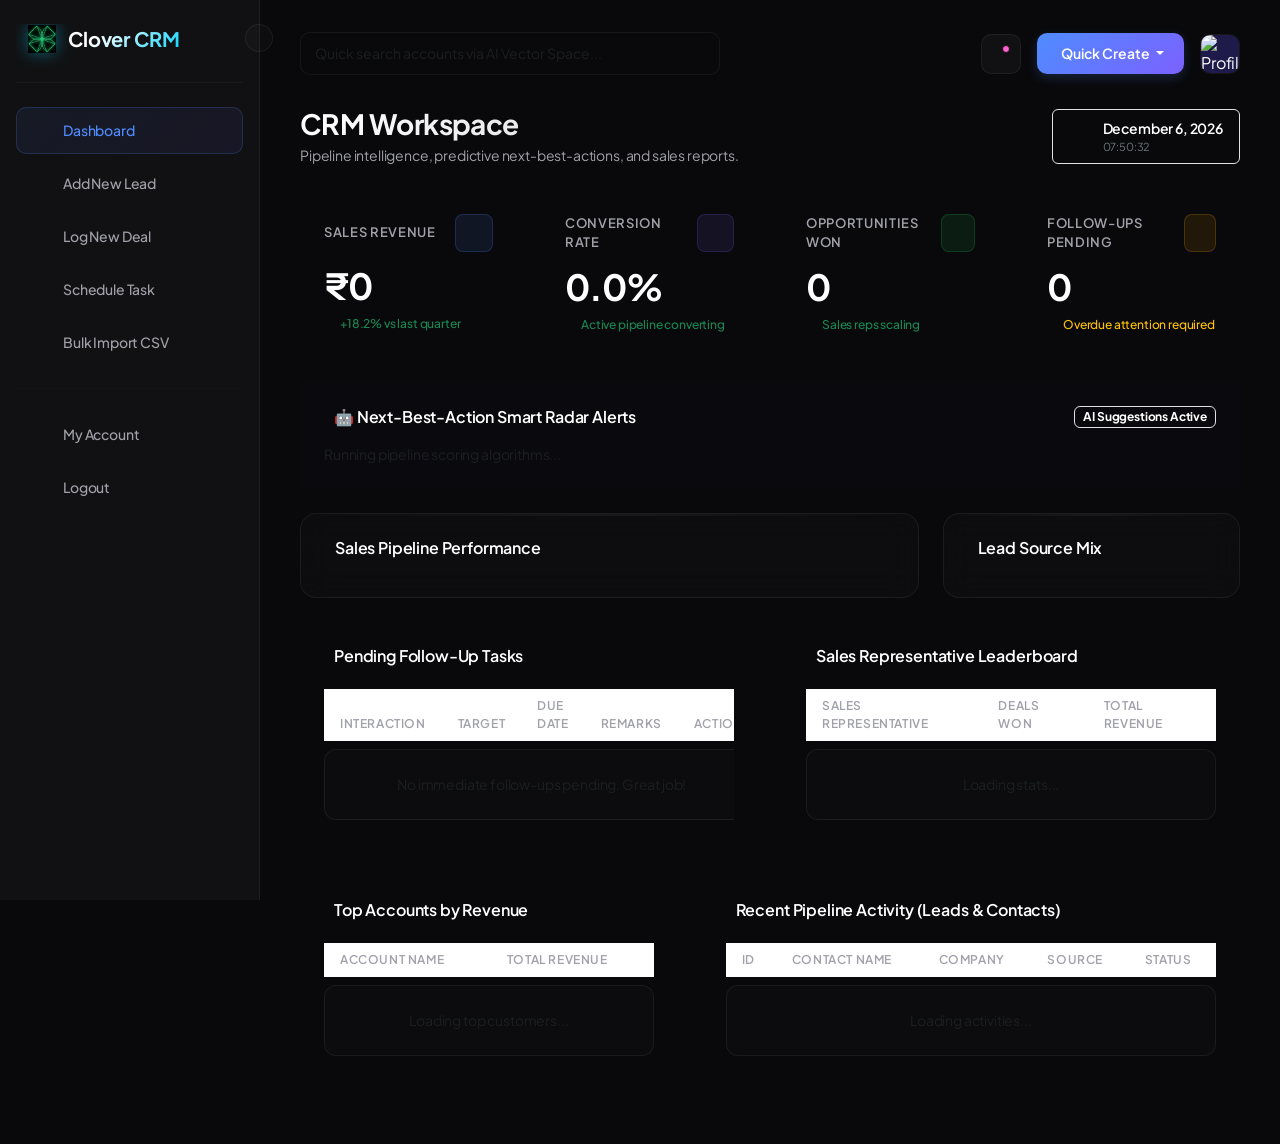
==== commit d7b00e77: "Complete project implementation" ====
--- a/frontend/templates/index.html
+++ b/frontend/templates/index.html
@@ -1,577 +1,575 @@
-<!DOCTYPE html>
-<html lang="en">
-<head>
-    <script>const API_BASE_URL = "http://127.0.0.1:5000";</script>
-    <meta charset="UTF-8">
-    <meta name="viewport" content="width=device-width, initial-scale=1.0">
-    <title>Clover CRM - Premium SaaS Dashboard</title>
-    <!-- Bootstrap 5.3.3 -->
-    <link href="https://cdn.jsdelivr.net/npm/bootstrap@5.3.3/dist/css/bootstrap.min.css" rel="stylesheet">
-    <!-- Google Font: Plus Jakarta Sans / Inter -->
-    <link rel="preconnect" href="https://fonts.googleapis.com">
-    <link rel="preconnect" href="https://fonts.gstatic.com" crossorigin>
-    <link href="https://fonts.googleapis.com/css2?family=Plus+Jakarta+Sans:wght@300;400;500;600;700&family=Inter:wght@300;400;500;600;700&display=swap" rel="stylesheet">
-    <!-- Main Style Sheet (Flask / Flat-file compatible) -->
-    <link rel="stylesheet" href="/static/css/style.css">
-    <link rel="stylesheet" href="style.css">
-</head>
-<body>
-
-<div class="app-layout">
-    <!-- Left Collapsible Sidebar -->
-    <aside class="app-sidebar" id="sidebar">
-        <div class="sidebar-logo">
-            <img src="/static/logo.png" alt="Clover CRM Logo" class="logo-icon">
-            <span class="logo-text">Clover CRM</span>
-        </div>
-        <nav class="sidebar-nav">
-            <a href="#" class="nav-item active"><i data-lucide="layout-dashboard"></i><span>Dashboard</span></a>
-            <a href="#" class="nav-item" data-bs-toggle="modal" data-bs-target="#addLeadModal"><i data-lucide="user-plus"></i><span>Add New Lead</span></a>
-            <a href="#" class="nav-item" data-bs-toggle="modal" data-bs-target="#addDealModal" onclick="populateDropdowns()"><i data-lucide="badge-dollar-sign"></i><span>Log New Deal</span></a>
-            <a href="#" class="nav-item" data-bs-toggle="modal" data-bs-target="#addTaskModal" onclick="populateTaskDropdowns()"><i data-lucide="calendar-plus"></i><span>Schedule Task</span></a>
-            <a href="#" class="nav-item" data-bs-toggle="modal" data-bs-target="#bulkUploadModal"><i data-lucide="upload"></i><span>Bulk Import CSV</span></a>
-            <hr class="nav-divider">
-            <a href="#" class="nav-item" data-bs-toggle="modal" data-bs-target="#myAccountModal" onclick="loadUserProfile()"><i data-lucide="user"></i><span>My Account</span></a>
-            <a href="/logout" class="nav-item"><i data-lucide="log-out"></i><span>Logout</span></a>
-        </nav>
-        <button class="sidebar-toggle-btn" onclick="toggleSidebar()">
-            <i data-lucide="chevron-left" id="sidebar-toggle-icon"></i>
-        </button>
-    </aside>
-
-    <!-- Main View Workspace -->
-    <div class="main-content">
-        <!-- Top Navigation Header -->
-        <header class="app-header">
-            <div class="header-search">
-                <i data-lucide="search" class="search-icon"></i>
-                <input type="text" id="globalSearchInput" class="form-control" placeholder="Quick search accounts via AI Vector Space...">
-            </div>
-            <div class="header-actions">
-                <div class="header-action-btn">
-                    <i data-lucide="bell"></i>
-                    <span class="notification-badge"></span>
-                </div>
-                
-                
-                <!-- Quick Create Actions Button -->
-                <div class="dropdown">
-                    <button class="btn btn-primary btn-sm dropdown-toggle fw-semibold" type="button" id="quickCreateDrop" data-bs-toggle="dropdown" aria-expanded="false">
-                        <i data-lucide="plus" class="me-1"></i> Quick Create
-                    </button>
-                    <ul class="dropdown-menu dropdown-menu-dark dropdown-menu-end shadow-lg" aria-labelledby="quickCreateDrop">
-                        <li><a class="dropdown-item" href="#" data-bs-toggle="modal" data-bs-target="#addLeadModal"><i data-lucide="user-plus" class="me-2"></i>Add Lead</a></li>
-                        <li><a class="dropdown-item" href="#" data-bs-toggle="modal" data-bs-target="#addDealModal" onclick="populateDropdowns()"><i data-lucide="badge-dollar-sign" class="me-2"></i>Log Opportunity</a></li>
-                        <li><a class="dropdown-item" href="#" data-bs-toggle="modal" data-bs-target="#addTaskModal" onclick="populateTaskDropdowns()"><i data-lucide="calendar-plus" class="me-2"></i>Schedule Task</a></li>
-                        <li><hr class="dropdown-divider border-secondary"></li>
-                        <li><a class="dropdown-item" href="#" data-bs-toggle="modal" data-bs-target="#bulkUploadModal"><i data-lucide="upload" class="me-2"></i>Bulk Import CSV</a></li>
-                    </ul>
-                </div>
-
-                <div class="user-profile">
-                    <img src="https://api.dicebear.com/7.x/adventurer/svg?seed=antigravity" alt="Profile" class="profile-avatar">
-                </div>
-            </div>
-        </header>
-
-        <!-- Main Dashboard Viewport -->
-        <main class="container-fluid p-0">
-            <!-- Title Header -->
-            <div class="d-flex justify-content-between align-items-center mb-4">
-                <div>
-                    <h1 class="dashboard-title">CRM Workspace</h1>
-                    <p class="dashboard-subtitle text-muted">Pipeline intelligence, predictive next-best-actions, and sales reports.</p>
-                </div>
-                <div class="border rounded px-3 py-2 bg-card border-color d-flex align-items-center gap-3">
-                    <i data-lucide="calendar" class="text-white" style="width: 18px; height: 18px;"></i> 
-                    <div class="d-flex flex-column">
-                        <span id="current-date-text" class="text-white fw-semibold small">July 3, 2026</span>
-                        <span id="current-time-text" class="text-secondary" style="font-size: 11px;">14:19:23</span>
-                    </div>
-                </div>
-            </div>
-
-            <!-- Row 1: KPI Cards -->
-            <div class="row g-4 mb-4">
-                <div class="col-md-3">
-                    <div class="kpi-card p-4 h-100">
-                        <div class="kpi-header mb-2">
-                            <span class="kpi-label">Sales Revenue</span>
-                            <div class="kpi-icon-wrapper blue"><i data-lucide="banknote"></i></div>
-                        </div>
-                        <h2 class="kpi-value" id="kpi-revenue">₹0</h2>
-                        <div class="kpi-trend text-success small mt-2">
-                            <i data-lucide="trending-up" class="me-1" style="width: 12px; height: 12px;"></i> <span>+18.2% vs last quarter</span>
-                        </div>
-                    </div>
-                </div>
-                <div class="col-md-3">
-                    <div class="kpi-card p-4 h-100">
-                        <div class="kpi-header mb-2">
-                            <span class="kpi-label">Conversion Rate</span>
-                            <div class="kpi-icon-wrapper purple"><i data-lucide="percent"></i></div>
-                        </div>
-                        <h2 class="kpi-value" id="kpi-conversion">0.0%</h2>
-                        <div class="kpi-trend text-success small mt-2">
-                            <i data-lucide="trending-up" class="me-1" style="width: 12px; height: 12px;"></i> <span>Active pipeline converting</span>
-                        </div>
-                    </div>
-                </div>
-                <div class="col-md-3">
-                    <div class="kpi-card p-4 h-100">
-                        <div class="kpi-header mb-2">
-                            <span class="kpi-label">Opportunities Won</span>
-                            <div class="kpi-icon-wrapper green"><i data-lucide="award"></i></div>
-                        </div>
-                        <h2 class="kpi-value" id="kpi-deals">0</h2>
-                        <div class="kpi-trend text-success small mt-2">
-                            <i data-lucide="trending-up" class="me-1" style="width: 12px; height: 12px;"></i> <span>Sales reps scaling</span>
-                        </div>
-                    </div>
-                </div>
-                <div class="col-md-3">
-                    <div class="kpi-card p-4 h-100">
-                        <div class="kpi-header mb-2">
-                            <span class="kpi-label">Follow-Ups Pending</span>
-                            <div class="kpi-icon-wrapper orange"><i data-lucide="check-square"></i></div>
-                        </div>
-                        <h2 class="kpi-value" id="kpi-tasks">0</h2>
-                        <div class="kpi-trend text-warning small mt-2">
-                            <i data-lucide="alert-circle" class="me-1" style="width: 12px; height: 12px;"></i> <span>Overdue attention required</span>
-                        </div>
-                    </div>
-                </div>
-            </div>
-
-            <!-- Row 2: AI Smart Radar Alerts -->
-            <div class="row mb-4">
-                <div class="col-md-12">
-                    <div class="radar-card p-4">
-                        <div class="d-flex justify-content-between align-items-center mb-3">
-                            <h5 class="card-title text-white">
-                                <i data-lucide="cpu" class="text-purple"></i> 🤖 Next-Best-Action Smart Radar Alerts
-                            </h5>
-                            <span class="badge bg-purple-subtle border border-purple text-purple px-2 py-1 small">AI Suggestions Active</span>
-                        </div>
-                        <div id="radar-alerts-container">
-                            <div class="text-muted small">Running pipeline scoring algorithms...</div>
-                        </div>
-                    </div>
-                </div>
-            </div>
-
-            <!-- Row 3: Analytics Charts -->
-            <div class="row g-4 mb-4">
-                <div class="col-md-8">
-                    <div class="glass-card p-4 h-100">
-                        <h5 class="card-title text-white"><i data-lucide="activity"></i> Sales Pipeline Performance</h5>
-                        <div id="sales-chart" class="mt-3"></div>
-                    </div>
-                </div>
-                <div class="col-md-4">
-                    <div class="glass-card p-4 h-100">
-                        <h5 class="card-title text-white"><i data-lucide="pie-chart"></i> Lead Source Mix</h5>
-                        <div id="lead-mix-chart" class="mt-3 d-flex justify-content-center"></div>
-                    </div>
-                </div>
-            </div>
-
-            <!-- Row 4: Tasks & Pipeline Tables -->
-            <div class="row g-4 mb-4">
-                <!-- Pending Follow-Ups -->
-                <div class="col-md-6">
-                    <div class="table-card h-100">
-                        <h5 class="card-title text-white"><i data-lucide="calendar"></i> Pending Follow-Up Tasks</h5>
-                        <div class="table-responsive">
-                            <table class="table custom-table">
-                                <thead>
-                                    <tr>
-                                        <th>Interaction</th>
-                                        <th>Target</th>
-                                        <th>Due Date</th>
-                                        <th>Remarks</th>
-                                        <th>Action</th>
-                                    </tr>
-                                </thead>
-                                <tbody id="pending-tasks-body">
-                                    <tr><td colspan="5" class="text-muted text-center py-4">No immediate follow-ups pending. Great job!</td></tr>
-                                </tbody>
-                            </table>
-                        </div>
-                    </div>
-                </div>
-
-                <!-- Sales Leaderboard -->
-                <div class="col-md-6">
-                    <div class="table-card h-100">
-                        <h5 class="card-title text-white"><i data-lucide="trophy"></i> Sales Representative Leaderboard</h5>
-                        <div class="table-responsive">
-                            <table class="table custom-table">
-                                <thead>
-                                    <tr>
-                                        <th>Sales Representative</th>
-                                        <th>Deals Won</th>
-                                        <th>Total Revenue</th>
-                                    </tr>
-                                </thead>
-                                <tbody id="leaderboard-body">
-                                    <tr><td colspan="3" class="text-muted text-center py-4">Loading stats...</td></tr>
-                                </tbody>
-                            </table>
-                        </div>
-                    </div>
-                </div>
-            </div>
-
-            <!-- Row 5: Top Customers & Recent Activity -->
-            <div class="row g-4 mb-4">
-                <!-- Top Accounts -->
-                <div class="col-md-5">
-                    <div class="table-card h-100">
-                        <h5 class="card-title text-white"><i data-lucide="building"></i> Top Accounts by Revenue</h5>
-                        <div class="table-responsive">
-                            <table class="table custom-table">
-                                <thead>
-                                    <tr>
-                                        <th>Account Name</th>
-                                        <th>Total Revenue</th>
-                                    </tr>
-                                </thead>
-                                <tbody id="top-accounts-body">
-                                    <tr><td colspan="2" class="text-muted text-center py-4">Loading top customers...</td></tr>
-                                </tbody>
-                            </table>
-                        </div>
-                    </div>
-                </div>
-
-                <!-- Recent Pipeline Table -->
-                <div class="col-md-7">
-                    <div class="table-card h-100">
-                        <h5 class="card-title text-white"><i data-lucide="history"></i> Recent Pipeline Activity (Leads & Contacts)</h5>
-                        <div class="table-responsive">
-                            <table class="table custom-table">
-                                <thead>
-                                    <tr>
-                                        <th>ID</th>
-                                        <th>Contact Name</th>
-                                        <th>Company</th>
-                                        <th>Source</th>
-                                        <th>Status</th>
-                                    </tr>
-                                </thead>
-                                <tbody id="recent-leads-body">
-                                    <tr><td colspan="5" class="text-muted text-center py-4">Loading activities...</td></tr>
-                                </tbody>
-                            </table>
-                        </div>
-                    </div>
-                </div>
-            </div>
-        </main>
-    </div>
-</div>
-
-<!-- ================= MODALS SECTION ================= -->
-
-<!-- Modal 1: Create New Lead Entry -->
-<div class="modal fade" id="addLeadModal" tabindex="-1" aria-labelledby="addLeadModalLabel" aria-hidden="true">
-    <div class="modal-dialog">
-        <div class="modal-content">
-            <div class="modal-header">
-                <h5 class="modal-title" id="addLeadModalLabel"><i data-lucide="user-plus" class="me-2 text-accent-cyan"></i>Create New Lead Entry</h5>
-                <button type="button" class="btn-close btn-close-white" data-bs-dismiss="modal" aria-label="Close"></button>
-            </div>
-            <div class="modal-body">
-                <form id="leadForm">
-                    <div class="mb-3">
-                        <label class="form-label">Contact Name *</label>
-                        <input type="text" id="formName" class="form-control" required placeholder="e.g. Nithin Kamath">
-                    </div>
-                    <div class="mb-3">
-                        <label class="form-label">Email Address *</label>
-                        <input type="email" id="formEmail" class="form-control" required placeholder="e.g. nithin@zerodha.com">
-                    </div>
-                    <div class="mb-3">
-                        <label class="form-label">Phone Number</label>
-                        <input type="text" id="formPhone" class="form-control" placeholder="e.g. +91 90000 00000">
-                    </div>
-                    <div class="mb-3">
-                        <label class="form-label">Company Name</label>
-                        <input type="text" id="formCompany" class="form-control" placeholder="e.g. Zerodha Corp">
-                    </div>
-                    <div class="mb-3">
-                        <label class="form-label">Lead Source</label>
-                        <select id="formSource" class="form-select">
-                            <option value="Website">Website</option>
-                            <option value="LinkedIn">LinkedIn</option>
-                            <option value="Referral">Referral</option>
-                            <option value="Campaign">Campaign</option>
-                        </select>
-                    </div>
-                    <button type="submit" class="btn btn-primary w-100 mt-2">Save Lead & Refresh Engine</button>
-                </form>
-            </div>
-        </div>
-    </div>
-</div>
-
-<!-- Modal 2: Log New Sales Opportunity (Deal) -->
-<div class="modal fade" id="addDealModal" tabindex="-1" aria-labelledby="addDealModalLabel" aria-hidden="true">
-    <div class="modal-dialog">
-        <div class="modal-content">
-            <div class="modal-header">
-                <h5 class="modal-title" id="addDealModalLabel"><i data-lucide="badge-dollar-sign" class="me-2 text-success"></i>Log New Sales Opportunity</h5>
-                <button type="button" class="btn-close btn-close-white" data-bs-dismiss="modal" aria-label="Close"></button>
-            </div>
-            <div class="modal-body">
-                <form id="dealForm">
-                    <div class="mb-3">
-                        <label class="form-label">Select Account / Company *</label>
-                        <select id="dealAccountSelect" class="form-select" required>
-                            <!-- Loaded dynamically -->
-                        </select>
-                    </div>
-                    <div class="mb-3">
-                        <label class="form-label">Assign Sales Representative</label>
-                        <select id="dealRepSelect" class="form-select">
-                            <!-- Loaded dynamically -->
-                        </select>
-                    </div>
-                    <div class="mb-3">
-                        <label class="form-label">Deal Value (INR) *</label>
-                        <input type="number" id="dealValue" class="form-control" step="0.01" placeholder="0.00" required>
-                    </div>
-                    <div class="mb-3">
-                        <label class="form-label">Pipeline Stage</label>
-                        <select id="dealStage" class="form-select">
-                            <option value="Prospect">Prospect</option>
-                            <option value="Negotiation">Negotiation</option>
-                            <option value="Won">Won</option>
-                            <option value="Lost">Lost</option>
-                        </select>
-                    </div>
-                    <button type="submit" class="btn btn-primary w-100 mt-2">Log Deal & Process Rules</button>
-                </form>
-            </div>
-        </div>
-    </div>
-</div>
-
-<!-- Modal 3: Schedule Action Item (Task) -->
-<div class="modal fade" id="addTaskModal" tabindex="-1" aria-labelledby="addTaskModalLabel" aria-hidden="true">
-    <div class="modal-dialog">
-        <div class="modal-content">
-            <div class="modal-header">
-                <h5 class="modal-title" id="addTaskModalLabel"><i data-lucide="calendar-plus" class="me-2 text-warning"></i>Schedule Action Item</h5>
-                <button type="button" class="btn-close btn-close-white" data-bs-dismiss="modal" aria-label="Close"></button>
-            </div>
-            <div class="modal-body">
-                <form id="taskForm">
-                    <div class="mb-3">
-                        <label class="form-label">Target Account *</label>
-                        <select id="taskAccountSelect" class="form-select" required>
-                            <!-- Loaded dynamically -->
-                        </select>
-                    </div>
-                    <div class="mb-3">
-                        <label class="form-label">Assigned Representative *</label>
-                        <select id="taskRepSelect" class="form-select" required>
-                            <!-- Loaded dynamically -->
-                        </select>
-                    </div>
-                    <div class="mb-3">
-                        <label class="form-label">Interaction Type</label>
-                        <select id="taskType" class="form-select">
-                            <option value="Call">📞 Phone Call</option>
-                            <option value="Email">✉️ Email Follow-up</option>
-                            <option value="Meeting">🤝 In-Person Meeting</option>
-                            <option value="Demo">💻 Product Demo</option>
-                        </select>
-                    </div>
-                    <div class="mb-3">
-                        <label class="form-label">Due Date & Time *</label>
-                        <input type="datetime-local" id="taskDueDate" class="form-control" required>
-                    </div>
-                    <div class="mb-3">
-                        <label class="form-label">Action Notes / Remarks</label>
-                        <textarea id="taskRemarks" class="form-control" rows="2" placeholder="e.g. Follow up on the technical baseline..."></textarea>
-                    </div>
-                    <button type="submit" class="btn btn-primary w-100 mt-2">Lock in Task</button>
-                </form>
-            </div>
-        </div>
-    </div>
-</div>
-
-<!-- Modal 4: Contextual Agent Sales Copy Generation -->
-<div class="modal fade" id="aiEmailModal" tabindex="-1" aria-labelledby="aiEmailModalLabel" aria-hidden="true">
-    <div class="modal-dialog modal-lg">
-        <div class="modal-content">
-            <div class="modal-header bg-dark text-white" data-bs-theme="dark">
-                <h5 class="modal-title" id="aiEmailModalLabel">🤖 Contextual Agent Sales Copy Generation</h5>
-                <button type="button" class="btn-close" data-bs-dismiss="modal" aria-label="Close"></button>
-            </div>
-            <div class="modal-body">
-                <div class="form-group">
-                    <label class="form-label fw-bold text-muted">Auto-Generated Contextual Draft:</label>
-                    <textarea id="aiEmailTextArea" class="form-control font-monospace bg-dark text-white" rows="12" readonly style="border-color: var(--border-color);"></textarea>
-                </div>
-            </div>
-            <div class="modal-footer">
-                <button type="button" class="btn btn-secondary" data-bs-dismiss="modal">Dismiss Draft</button>
-                <button type="button" class="btn btn-primary" onclick="navigator.clipboard.writeText(document.getElementById('aiEmailTextArea').value); alert('Draft copied to system clipboard!');">📋 Copy Text</button>
-            </div>
-        </div>
-    </div>
-</div>
-
-<!-- Bulk CSV Import Modal Container -->
-<div class="modal fade" id="bulkUploadModal" tabindex="-1" aria-labelledby="bulkUploadModalLabel" aria-hidden="true">
-    <div class="modal-dialog">
-        <div class="modal-content bg-dark text-white border-secondary">
-            <div class="modal-header border-secondary">
-                <h5 class="modal-title" id="bulkUploadModalLabel">📋 Bulk CSV Pipeline Ingestion</h5>
-                <button type="button" class="btn-close btn-close-white" data-bs-dismiss="modal" aria-label="Close"></button>
-            </div>
-            <div class="modal-body">
-                <p class="small text-secondary">Upload a standard format comma-separated values (.csv) file. Headers must explicitly contain <code>name</code> and <code>email</code> columns.</p>
-                <form id="bulkUploadForm">
-                    <div class="mb-4">
-                        <label class="form-label text-muted">Select Target File:</label>
-                        <input type="file" id="csvFileInput" class="form-control bg-secondary text-white border-0" accept=".csv" required>
-                    </div>
-                    <button type="submit" class="btn btn-primary w-100 fw-bold">Execute Massive Data Sync</button>
-                </form>
-            </div>
-        </div>
-    </div>
-</div>
-
-<!-- Modal: My Account Profile & Stats -->
-<div class="modal fade" id="myAccountModal" tabindex="-1" aria-labelledby="myAccountModalLabel" aria-hidden="true">
-    <div class="modal-dialog modal-dialog-centered">
-        <div class="modal-content profile-modal-content text-white">
-            <div class="modal-header border-0 pb-0">
-                <h5 class="modal-title fw-bold text-success-gradient" id="myAccountModalLabel">
-                    <i data-lucide="shield-check" class="me-2 text-cyan inline-icon"></i>Security Gateway
-                </h5>
-                <button type="button" class="btn-close btn-close-white" data-bs-dismiss="modal" aria-label="Close"></button>
-            </div>
-            
-            <div class="modal-body pt-3">
-                <!-- Avatar & Identity -->
-                <div class="text-center mb-4">
-                    <div class="profile-avatar-large mb-3" id="profile-avatar-large">M</div>
-                    <h3 class="fw-bold mb-1 tracking-tight" id="profile-username">User Name</h3>
-                    <span class="profile-badge mt-2" id="profile-rep-badge">Representative</span>
-                </div>
-                
-                <!-- Credentials Section -->
-                <div class="mb-4">
-                    <div class="profile-field-row">
-                        <span class="profile-field-label"><i data-lucide="mail" class="inline-icon me-2 text-muted"></i>Email Address</span>
-                        <span class="profile-field-value" id="profile-email">email@company.com</span>
-                    </div>
-                    <div class="profile-field-row">
-                        <span class="profile-field-label"><i data-lucide="fingerprint" class="inline-icon me-2 text-muted"></i>System Identifier</span>
-                        <span class="profile-field-value fw-bold text-cyan" id="profile-rep-id">#0</span>
-                    </div>
-                </div>
-                
-                <!-- Performance Statistics -->
-                <div class="border-top border-secondary border-opacity-25 pt-4">
-                    <h6 class="fw-bold mb-3 d-flex align-items-center">
-                        <i data-lucide="activity" class="inline-icon me-2 text-purple animate-pulse"></i>Performance Metrics
-                    </h6>
-                    
-                    <div class="row g-3">
-                        <div class="col-6">
-                            <div class="profile-stat-card">
-                                <div class="profile-stat-icon cyan">
-                                    <i data-lucide="users" style="width: 18px; height: 18px;"></i>
-                                </div>
-                                <span class="profile-stat-label">Leads Managed</span>
-                                <span class="profile-stat-val cyan" id="profile-leads">0</span>
-                            </div>
-                        </div>
-                        
-                        <div class="col-6">
-                            <div class="profile-stat-card">
-                                <div class="profile-stat-icon green">
-                                    <i data-lucide="award" style="width: 18px; height: 18px;"></i>
-                                </div>
-                                <span class="profile-stat-label">Deals Won</span>
-                                <span class="profile-stat-val green" id="profile-deals-won">0</span>
-                            </div>
-                        </div>
-                        
-                        <div class="col-12">
-                            <div class="profile-stat-card">
-                                <div class="profile-stat-icon blue">
-                                    <i data-lucide="banknote" style="width: 18px; height: 18px;"></i>
-                                </div>
-                                <span class="profile-stat-label">Total Sales Volume</span>
-                                <span class="profile-stat-val blue" id="profile-revenue">₹0</span>
-                            </div>
-                        </div>
-                    </div>
-                </div>
-            </div>
-            
-            <div class="modal-footer border-0 pt-0">
-                <button type="button" class="btn btn-secondary w-100 py-2.5 fw-semibold border-secondary border-opacity-20" data-bs-dismiss="modal" style="background: rgba(255, 255, 255, 0.04); border-radius: 12px; transition: all 0.2s;">
-                    Close Profile View
-                </button>
-            </div>
-        </div>
-    </div>
-</div>
-
-<!-- Modal: Add Sales Representative (Admin Only) -->
-<div class="modal fade" id="addRepModal" tabindex="-1" aria-labelledby="addRepModalLabel" aria-hidden="true">
-    <div class="modal-dialog modal-dialog-centered">
-        <div class="modal-content bg-dark text-white border-secondary" style="border-radius: 18px;">
-            <div class="modal-header border-secondary">
-                <h5 class="modal-title fw-bold text-success-gradient" id="addRepModalLabel">
-                    <i data-lucide="user-plus" class="me-2 text-cyan inline-icon"></i>Add Representative
-                </h5>
-                <button type="button" class="btn-close btn-close-white" data-bs-dismiss="modal" aria-label="Close"></button>
-            </div>
-            <div class="modal-body">
-                <form id="addRepForm">
-                    <div class="mb-3">
-                        <label class="form-label text-muted small">Representative Name</label>
-                        <input type="text" id="addRepName" class="form-control bg-secondary text-white border-0 py-2.5" placeholder="John Doe" style="border-radius: 10px;" required>
-                    </div>
-                    <div class="mb-3">
-                        <label class="form-label text-muted small">Email Address</label>
-                        <input type="email" id="addRepEmail" class="form-control bg-secondary text-white border-0 py-2.5" placeholder="john@clovercrm.com" style="border-radius: 10px;" required>
-                    </div>
-                    <div class="mb-3">
-                        <label class="form-label text-muted small">Access Password</label>
-                        <input type="password" id="addRepPassword" class="form-control bg-secondary text-white border-0 py-2.5" placeholder="••••••••" style="border-radius: 10px;" required>
-                    </div>
-                    <button type="submit" class="btn btn-primary w-100 fw-bold py-2.5 mt-3" style="border-radius: 10px; background: linear-gradient(135deg, var(--accent-cyan) 0%, var(--accent-blue) 100%); border: none;">
-                        Create Representative Account
-                    </button>
-                </form>
-            </div>
-        </div>
-    </div>
-</div>
-
-<!-- ================= SCRIPTS SECTION ================= -->
-
-<!-- Bootstrap Bundle -->
-<script src="https://cdn.jsdelivr.net/npm/bootstrap@5.3.3/dist/js/bootstrap.bundle.min.js"></script>
-<!-- Lucide Icons CDN -->
-<script src="https://unpkg.com/lucide@latest"></script>
-<!-- ApexCharts CDN -->
-<script src="https://cdn.jsdelivr.net/npm/apexcharts"></script>
-
-<!-- Main Script Sheet (Flask / Flat-file compatible) -->
-<script src="/static/js/script.js"></script>
-<script src="script.js"></script>
-</body>
+<!DOCTYPE html>
+<html lang="en">
+<head>
+    <script>const API_BASE_URL = window.location.protocol + "//" + window.location.hostname + ":5000";</script>
+    <meta charset="UTF-8">
+    <meta name="viewport" content="width=device-width, initial-scale=1.0">
+    <title>Clover CRM - Premium SaaS Dashboard</title>
+    <!-- Bootstrap 5.3.3 -->
+    <link href="https://cdn.jsdelivr.net/npm/bootstrap@5.3.3/dist/css/bootstrap.min.css" rel="stylesheet">
+    <!-- Google Font: Plus Jakarta Sans / Inter -->
+    <link rel="preconnect" href="https://fonts.googleapis.com">
+    <link rel="preconnect" href="https://fonts.gstatic.com" crossorigin>
+    <link href="https://fonts.googleapis.com/css2?family=Plus+Jakarta+Sans:wght@300;400;500;600;700&family=Inter:wght@300;400;500;600;700&display=swap" rel="stylesheet">
+    <!-- Main Style Sheet (Flask / Flat-file compatible) -->
+    <link rel="stylesheet" href="/static/css/style.css">
+</head>
+<body>
+
+<div class="app-layout">
+    <!-- Left Collapsible Sidebar -->
+    <aside class="app-sidebar" id="sidebar">
+        <div class="sidebar-logo">
+            <img src="/static/logo.png" alt="Clover CRM Logo" class="logo-icon">
+            <span class="logo-text">Clover CRM</span>
+        </div>
+        <nav class="sidebar-nav">
+            <a href="#" class="nav-item active"><i data-lucide="layout-dashboard"></i><span>Dashboard</span></a>
+            <a href="#" class="nav-item" data-bs-toggle="modal" data-bs-target="#addLeadModal"><i data-lucide="user-plus"></i><span>Add New Lead</span></a>
+            <a href="#" class="nav-item" data-bs-toggle="modal" data-bs-target="#addDealModal" onclick="populateDropdowns()"><i data-lucide="badge-dollar-sign"></i><span>Log New Deal</span></a>
+            <a href="#" class="nav-item" data-bs-toggle="modal" data-bs-target="#addTaskModal" onclick="populateTaskDropdowns()"><i data-lucide="calendar-plus"></i><span>Schedule Task</span></a>
+            <a href="#" class="nav-item" data-bs-toggle="modal" data-bs-target="#bulkUploadModal"><i data-lucide="upload"></i><span>Bulk Import CSV</span></a>
+            <hr class="nav-divider">
+            <a href="#" class="nav-item" data-bs-toggle="modal" data-bs-target="#myAccountModal" onclick="loadUserProfile()"><i data-lucide="user"></i><span>My Account</span></a>
+            <a href="#" onclick="handleLogout(event)" class="nav-item"><i data-lucide="log-out"></i><span>Logout</span></a>
+        </nav>
+        <button class="sidebar-toggle-btn" onclick="toggleSidebar()">
+            <i data-lucide="chevron-left" id="sidebar-toggle-icon"></i>
+        </button>
+    </aside>
+
+    <!-- Main View Workspace -->
+    <div class="main-content">
+        <!-- Top Navigation Header -->
+        <header class="app-header">
+            <div class="header-search">
+                <i data-lucide="search" class="search-icon"></i>
+                <input type="text" id="globalSearchInput" class="form-control" placeholder="Quick search accounts via AI Vector Space...">
+            </div>
+            <div class="header-actions">
+                <div class="header-action-btn">
+                    <i data-lucide="bell"></i>
+                    <span class="notification-badge"></span>
+                </div>
+                
+                
+                <!-- Quick Create Actions Button -->
+                <div class="dropdown">
+                    <button class="btn btn-primary btn-sm dropdown-toggle fw-semibold" type="button" id="quickCreateDrop" data-bs-toggle="dropdown" aria-expanded="false">
+                        <i data-lucide="plus" class="me-1"></i> Quick Create
+                    </button>
+                    <ul class="dropdown-menu dropdown-menu-dark dropdown-menu-end shadow-lg" aria-labelledby="quickCreateDrop">
+                        <li><a class="dropdown-item" href="#" data-bs-toggle="modal" data-bs-target="#addLeadModal"><i data-lucide="user-plus" class="me-2"></i>Add Lead</a></li>
+                        <li><a class="dropdown-item" href="#" data-bs-toggle="modal" data-bs-target="#addDealModal" onclick="populateDropdowns()"><i data-lucide="badge-dollar-sign" class="me-2"></i>Log Opportunity</a></li>
+                        <li><a class="dropdown-item" href="#" data-bs-toggle="modal" data-bs-target="#addTaskModal" onclick="populateTaskDropdowns()"><i data-lucide="calendar-plus" class="me-2"></i>Schedule Task</a></li>
+                        <li><hr class="dropdown-divider border-secondary"></li>
+                        <li><a class="dropdown-item" href="#" data-bs-toggle="modal" data-bs-target="#bulkUploadModal"><i data-lucide="upload" class="me-2"></i>Bulk Import CSV</a></li>
+                    </ul>
+                </div>
+
+                <div class="user-profile">
+                    <img src="https://api.dicebear.com/7.x/adventurer/svg?seed=antigravity" alt="Profile" class="profile-avatar">
+                </div>
+            </div>
+        </header>
+
+        <!-- Main Dashboard Viewport -->
+        <main class="container-fluid p-0">
+            <!-- Title Header -->
+            <div class="d-flex justify-content-between align-items-center mb-4">
+                <div>
+                    <h1 class="dashboard-title">CRM Workspace</h1>
+                    <p class="dashboard-subtitle text-muted">Pipeline intelligence, predictive next-best-actions, and sales reports.</p>
+                </div>
+                <div class="border rounded px-3 py-2 bg-card border-color d-flex align-items-center gap-3">
+                    <i data-lucide="calendar" class="text-white" style="width: 18px; height: 18px;"></i> 
+                    <div class="d-flex flex-column">
+                        <span id="current-date-text" class="text-white fw-semibold small">July 3, 2026</span>
+                        <span id="current-time-text" class="text-secondary" style="font-size: 11px;">14:19:23</span>
+                    </div>
+                </div>
+            </div>
+
+            <!-- Row 1: KPI Cards -->
+            <div class="row g-4 mb-4">
+                <div class="col-md-3">
+                    <div class="kpi-card p-4 h-100">
+                        <div class="kpi-header mb-2">
+                            <span class="kpi-label">Sales Revenue</span>
+                            <div class="kpi-icon-wrapper blue"><i data-lucide="banknote"></i></div>
+                        </div>
+                        <h2 class="kpi-value" id="kpi-revenue">₹0</h2>
+                        <div class="kpi-trend text-success small mt-2">
+                            <i data-lucide="trending-up" class="me-1" style="width: 12px; height: 12px;"></i> <span>+18.2% vs last quarter</span>
+                        </div>
+                    </div>
+                </div>
+                <div class="col-md-3">
+                    <div class="kpi-card p-4 h-100">
+                        <div class="kpi-header mb-2">
+                            <span class="kpi-label">Conversion Rate</span>
+                            <div class="kpi-icon-wrapper purple"><i data-lucide="percent"></i></div>
+                        </div>
+                        <h2 class="kpi-value" id="kpi-conversion">0.0%</h2>
+                        <div class="kpi-trend text-success small mt-2">
+                            <i data-lucide="trending-up" class="me-1" style="width: 12px; height: 12px;"></i> <span>Active pipeline converting</span>
+                        </div>
+                    </div>
+                </div>
+                <div class="col-md-3">
+                    <div class="kpi-card p-4 h-100">
+                        <div class="kpi-header mb-2">
+                            <span class="kpi-label">Opportunities Won</span>
+                            <div class="kpi-icon-wrapper green"><i data-lucide="award"></i></div>
+                        </div>
+                        <h2 class="kpi-value" id="kpi-deals">0</h2>
+                        <div class="kpi-trend text-success small mt-2">
+                            <i data-lucide="trending-up" class="me-1" style="width: 12px; height: 12px;"></i> <span>Sales reps scaling</span>
+                        </div>
+                    </div>
+                </div>
+                <div class="col-md-3">
+                    <div class="kpi-card p-4 h-100">
+                        <div class="kpi-header mb-2">
+                            <span class="kpi-label">Follow-Ups Pending</span>
+                            <div class="kpi-icon-wrapper orange"><i data-lucide="check-square"></i></div>
+                        </div>
+                        <h2 class="kpi-value" id="kpi-tasks">0</h2>
+                        <div class="kpi-trend text-warning small mt-2">
+                            <i data-lucide="alert-circle" class="me-1" style="width: 12px; height: 12px;"></i> <span>Overdue attention required</span>
+                        </div>
+                    </div>
+                </div>
+            </div>
+
+            <!-- Row 2: AI Smart Radar Alerts -->
+            <div class="row mb-4">
+                <div class="col-md-12">
+                    <div class="radar-card p-4">
+                        <div class="d-flex justify-content-between align-items-center mb-3">
+                            <h5 class="card-title text-white">
+                                <i data-lucide="cpu" class="text-purple"></i> 🤖 Next-Best-Action Smart Radar Alerts
+                            </h5>
+                            <span class="badge bg-purple-subtle border border-purple text-purple px-2 py-1 small">AI Suggestions Active</span>
+                        </div>
+                        <div id="radar-alerts-container">
+                            <div class="text-muted small">Running pipeline scoring algorithms...</div>
+                        </div>
+                    </div>
+                </div>
+            </div>
+
+            <!-- Row 3: Analytics Charts -->
+            <div class="row g-4 mb-4">
+                <div class="col-md-8">
+                    <div class="glass-card p-4 h-100">
+                        <h5 class="card-title text-white"><i data-lucide="activity"></i> Sales Pipeline Performance</h5>
+                        <div id="sales-chart" class="mt-3"></div>
+                    </div>
+                </div>
+                <div class="col-md-4">
+                    <div class="glass-card p-4 h-100">
+                        <h5 class="card-title text-white"><i data-lucide="pie-chart"></i> Lead Source Mix</h5>
+                        <div id="lead-mix-chart" class="mt-3 d-flex justify-content-center"></div>
+                    </div>
+                </div>
+            </div>
+
+            <!-- Row 4: Tasks & Pipeline Tables -->
+            <div class="row g-4 mb-4">
+                <!-- Pending Follow-Ups -->
+                <div class="col-md-6">
+                    <div class="table-card h-100">
+                        <h5 class="card-title text-white"><i data-lucide="calendar"></i> Pending Follow-Up Tasks</h5>
+                        <div class="table-responsive">
+                            <table class="table custom-table">
+                                <thead>
+                                    <tr>
+                                        <th>Interaction</th>
+                                        <th>Target</th>
+                                        <th>Due Date</th>
+                                        <th>Remarks</th>
+                                        <th>Action</th>
+                                    </tr>
+                                </thead>
+                                <tbody id="pending-tasks-body">
+                                    <tr><td colspan="5" class="text-muted text-center py-4">No immediate follow-ups pending. Great job!</td></tr>
+                                </tbody>
+                            </table>
+                        </div>
+                    </div>
+                </div>
+
+                <!-- Sales Leaderboard -->
+                <div class="col-md-6">
+                    <div class="table-card h-100">
+                        <h5 class="card-title text-white"><i data-lucide="trophy"></i> Sales Representative Leaderboard</h5>
+                        <div class="table-responsive">
+                            <table class="table custom-table">
+                                <thead>
+                                    <tr>
+                                        <th>Sales Representative</th>
+                                        <th>Deals Won</th>
+                                        <th>Total Revenue</th>
+                                    </tr>
+                                </thead>
+                                <tbody id="leaderboard-body">
+                                    <tr><td colspan="3" class="text-muted text-center py-4">Loading stats...</td></tr>
+                                </tbody>
+                            </table>
+                        </div>
+                    </div>
+                </div>
+            </div>
+
+            <!-- Row 5: Top Customers & Recent Activity -->
+            <div class="row g-4 mb-4">
+                <!-- Top Accounts -->
+                <div class="col-md-5">
+                    <div class="table-card h-100">
+                        <h5 class="card-title text-white"><i data-lucide="building"></i> Top Accounts by Revenue</h5>
+                        <div class="table-responsive">
+                            <table class="table custom-table">
+                                <thead>
+                                    <tr>
+                                        <th>Account Name</th>
+                                        <th>Total Revenue</th>
+                                    </tr>
+                                </thead>
+                                <tbody id="top-accounts-body">
+                                    <tr><td colspan="2" class="text-muted text-center py-4">Loading top customers...</td></tr>
+                                </tbody>
+                            </table>
+                        </div>
+                    </div>
+                </div>
+
+                <!-- Recent Pipeline Table -->
+                <div class="col-md-7">
+                    <div class="table-card h-100">
+                        <h5 class="card-title text-white"><i data-lucide="history"></i> Recent Pipeline Activity (Leads & Contacts)</h5>
+                        <div class="table-responsive">
+                            <table class="table custom-table">
+                                <thead>
+                                    <tr>
+                                        <th>ID</th>
+                                        <th>Contact Name</th>
+                                        <th>Company</th>
+                                        <th>Source</th>
+                                        <th>Status</th>
+                                    </tr>
+                                </thead>
+                                <tbody id="recent-leads-body">
+                                    <tr><td colspan="5" class="text-muted text-center py-4">Loading activities...</td></tr>
+                                </tbody>
+                            </table>
+                        </div>
+                    </div>
+                </div>
+            </div>
+        </main>
+    </div>
+</div>
+
+<!-- ================= MODALS SECTION ================= -->
+
+<!-- Modal 1: Create New Lead Entry -->
+<div class="modal fade" id="addLeadModal" tabindex="-1" aria-labelledby="addLeadModalLabel" aria-hidden="true">
+    <div class="modal-dialog">
+        <div class="modal-content">
+            <div class="modal-header">
+                <h5 class="modal-title" id="addLeadModalLabel"><i data-lucide="user-plus" class="me-2 text-accent-cyan"></i>Create New Lead Entry</h5>
+                <button type="button" class="btn-close btn-close-white" data-bs-dismiss="modal" aria-label="Close"></button>
+            </div>
+            <div class="modal-body">
+                <form id="leadForm">
+                    <div class="mb-3">
+                        <label class="form-label">Contact Name *</label>
+                        <input type="text" id="formName" class="form-control" required placeholder="e.g. Nithin Kamath">
+                    </div>
+                    <div class="mb-3">
+                        <label class="form-label">Email Address *</label>
+                        <input type="email" id="formEmail" class="form-control" required placeholder="e.g. nithin@zerodha.com">
+                    </div>
+                    <div class="mb-3">
+                        <label class="form-label">Phone Number</label>
+                        <input type="text" id="formPhone" class="form-control" placeholder="e.g. +91 90000 00000">
+                    </div>
+                    <div class="mb-3">
+                        <label class="form-label">Company Name</label>
+                        <input type="text" id="formCompany" class="form-control" placeholder="e.g. Zerodha Corp">
+                    </div>
+                    <div class="mb-3">
+                        <label class="form-label">Lead Source</label>
+                        <select id="formSource" class="form-select">
+                            <option value="Website">Website</option>
+                            <option value="LinkedIn">LinkedIn</option>
+                            <option value="Referral">Referral</option>
+                            <option value="Campaign">Campaign</option>
+                        </select>
+                    </div>
+                    <button type="submit" class="btn btn-primary w-100 mt-2">Save Lead & Refresh Engine</button>
+                </form>
+            </div>
+        </div>
+    </div>
+</div>
+
+<!-- Modal 2: Log New Sales Opportunity (Deal) -->
+<div class="modal fade" id="addDealModal" tabindex="-1" aria-labelledby="addDealModalLabel" aria-hidden="true">
+    <div class="modal-dialog">
+        <div class="modal-content">
+            <div class="modal-header">
+                <h5 class="modal-title" id="addDealModalLabel"><i data-lucide="badge-dollar-sign" class="me-2 text-success"></i>Log New Sales Opportunity</h5>
+                <button type="button" class="btn-close btn-close-white" data-bs-dismiss="modal" aria-label="Close"></button>
+            </div>
+            <div class="modal-body">
+                <form id="dealForm">
+                    <div class="mb-3">
+                        <label class="form-label">Select Account / Company *</label>
+                        <select id="dealAccountSelect" class="form-select" required>
+                            <!-- Loaded dynamically -->
+                        </select>
+                    </div>
+                    <div class="mb-3">
+                        <label class="form-label">Assign Sales Representative</label>
+                        <select id="dealRepSelect" class="form-select">
+                            <!-- Loaded dynamically -->
+                        </select>
+                    </div>
+                    <div class="mb-3">
+                        <label class="form-label">Deal Value (INR) *</label>
+                        <input type="number" id="dealValue" class="form-control" step="0.01" placeholder="0.00" required>
+                    </div>
+                    <div class="mb-3">
+                        <label class="form-label">Pipeline Stage</label>
+                        <select id="dealStage" class="form-select">
+                            <option value="Prospect">Prospect</option>
+                            <option value="Negotiation">Negotiation</option>
+                            <option value="Won">Won</option>
+                            <option value="Lost">Lost</option>
+                        </select>
+                    </div>
+                    <button type="submit" class="btn btn-primary w-100 mt-2">Log Deal & Process Rules</button>
+                </form>
+            </div>
+        </div>
+    </div>
+</div>
+
+<!-- Modal 3: Schedule Action Item (Task) -->
+<div class="modal fade" id="addTaskModal" tabindex="-1" aria-labelledby="addTaskModalLabel" aria-hidden="true">
+    <div class="modal-dialog">
+        <div class="modal-content">
+            <div class="modal-header">
+                <h5 class="modal-title" id="addTaskModalLabel"><i data-lucide="calendar-plus" class="me-2 text-warning"></i>Schedule Action Item</h5>
+                <button type="button" class="btn-close btn-close-white" data-bs-dismiss="modal" aria-label="Close"></button>
+            </div>
+            <div class="modal-body">
+                <form id="taskForm">
+                    <div class="mb-3">
+                        <label class="form-label">Target Account *</label>
+                        <select id="taskAccountSelect" class="form-select" required>
+                            <!-- Loaded dynamically -->
+                        </select>
+                    </div>
+                    <div class="mb-3">
+                        <label class="form-label">Assigned Representative *</label>
+                        <select id="taskRepSelect" class="form-select" required>
+                            <!-- Loaded dynamically -->
+                        </select>
+                    </div>
+                    <div class="mb-3">
+                        <label class="form-label">Interaction Type</label>
+                        <select id="taskType" class="form-select">
+                            <option value="Call">📞 Phone Call</option>
+                            <option value="Email">✉️ Email Follow-up</option>
+                            <option value="Meeting">🤝 In-Person Meeting</option>
+                            <option value="Demo">💻 Product Demo</option>
+                        </select>
+                    </div>
+                    <div class="mb-3">
+                        <label class="form-label">Due Date & Time *</label>
+                        <input type="datetime-local" id="taskDueDate" class="form-control" required>
+                    </div>
+                    <div class="mb-3">
+                        <label class="form-label">Action Notes / Remarks</label>
+                        <textarea id="taskRemarks" class="form-control" rows="2" placeholder="e.g. Follow up on the technical baseline..."></textarea>
+                    </div>
+                    <button type="submit" class="btn btn-primary w-100 mt-2">Lock in Task</button>
+                </form>
+            </div>
+        </div>
+    </div>
+</div>
+
+<!-- Modal 4: Contextual Agent Sales Copy Generation -->
+<div class="modal fade" id="aiEmailModal" tabindex="-1" aria-labelledby="aiEmailModalLabel" aria-hidden="true">
+    <div class="modal-dialog modal-lg">
+        <div class="modal-content">
+            <div class="modal-header bg-dark text-white" data-bs-theme="dark">
+                <h5 class="modal-title" id="aiEmailModalLabel">🤖 Contextual Agent Sales Copy Generation</h5>
+                <button type="button" class="btn-close" data-bs-dismiss="modal" aria-label="Close"></button>
+            </div>
+            <div class="modal-body">
+                <div class="form-group">
+                    <label class="form-label fw-bold text-muted">Auto-Generated Contextual Draft:</label>
+                    <textarea id="aiEmailTextArea" class="form-control font-monospace bg-dark text-white" rows="12" readonly style="border-color: var(--border-color);"></textarea>
+                </div>
+            </div>
+            <div class="modal-footer">
+                <button type="button" class="btn btn-secondary" data-bs-dismiss="modal">Dismiss Draft</button>
+                <button type="button" class="btn btn-primary" onclick="navigator.clipboard.writeText(document.getElementById('aiEmailTextArea').value); alert('Draft copied to system clipboard!');">📋 Copy Text</button>
+            </div>
+        </div>
+    </div>
+</div>
+
+<!-- Bulk CSV Import Modal Container -->
+<div class="modal fade" id="bulkUploadModal" tabindex="-1" aria-labelledby="bulkUploadModalLabel" aria-hidden="true">
+    <div class="modal-dialog">
+        <div class="modal-content bg-dark text-white border-secondary">
+            <div class="modal-header border-secondary">
+                <h5 class="modal-title" id="bulkUploadModalLabel">📋 Bulk CSV Pipeline Ingestion</h5>
+                <button type="button" class="btn-close btn-close-white" data-bs-dismiss="modal" aria-label="Close"></button>
+            </div>
+            <div class="modal-body">
+                <p class="small text-secondary">Upload a standard format comma-separated values (.csv) file. Headers must explicitly contain <code>name</code> and <code>email</code> columns.</p>
+                <form id="bulkUploadForm">
+                    <div class="mb-4">
+                        <label class="form-label text-muted">Select Target File:</label>
+                        <input type="file" id="csvFileInput" class="form-control bg-secondary text-white border-0" accept=".csv" required>
+                    </div>
+                    <button type="submit" class="btn btn-primary w-100 fw-bold">Execute Massive Data Sync</button>
+                </form>
+            </div>
+        </div>
+    </div>
+</div>
+
+<!-- Modal: My Account Profile & Stats -->
+<div class="modal fade" id="myAccountModal" tabindex="-1" aria-labelledby="myAccountModalLabel" aria-hidden="true">
+    <div class="modal-dialog modal-dialog-centered">
+        <div class="modal-content profile-modal-content text-white">
+            <div class="modal-header border-0 pb-0">
+                <h5 class="modal-title fw-bold text-success-gradient" id="myAccountModalLabel">
+                    <i data-lucide="shield-check" class="me-2 text-cyan inline-icon"></i>Security Gateway
+                </h5>
+                <button type="button" class="btn-close btn-close-white" data-bs-dismiss="modal" aria-label="Close"></button>
+            </div>
+            
+            <div class="modal-body pt-3">
+                <!-- Avatar & Identity -->
+                <div class="text-center mb-4">
+                    <div class="profile-avatar-large mb-3" id="profile-avatar-large">M</div>
+                    <h3 class="fw-bold mb-1 tracking-tight" id="profile-username">User Name</h3>
+                    <span class="profile-badge mt-2" id="profile-rep-badge">Representative</span>
+                </div>
+                
+                <!-- Credentials Section -->
+                <div class="mb-4">
+                    <div class="profile-field-row">
+                        <span class="profile-field-label"><i data-lucide="mail" class="inline-icon me-2 text-muted"></i>Email Address</span>
+                        <span class="profile-field-value" id="profile-email">email@company.com</span>
+                    </div>
+                    <div class="profile-field-row">
+                        <span class="profile-field-label"><i data-lucide="fingerprint" class="inline-icon me-2 text-muted"></i>System Identifier</span>
+                        <span class="profile-field-value fw-bold text-cyan" id="profile-rep-id">#0</span>
+                    </div>
+                </div>
+                
+                <!-- Performance Statistics -->
+                <div class="border-top border-secondary border-opacity-25 pt-4">
+                    <h6 class="fw-bold mb-3 d-flex align-items-center">
+                        <i data-lucide="activity" class="inline-icon me-2 text-purple animate-pulse"></i>Performance Metrics
+                    </h6>
+                    
+                    <div class="row g-3">
+                        <div class="col-6">
+                            <div class="profile-stat-card">
+                                <div class="profile-stat-icon cyan">
+                                    <i data-lucide="users" style="width: 18px; height: 18px;"></i>
+                                </div>
+                                <span class="profile-stat-label">Leads Managed</span>
+                                <span class="profile-stat-val cyan" id="profile-leads">0</span>
+                            </div>
+                        </div>
+                        
+                        <div class="col-6">
+                            <div class="profile-stat-card">
+                                <div class="profile-stat-icon green">
+                                    <i data-lucide="award" style="width: 18px; height: 18px;"></i>
+                                </div>
+                                <span class="profile-stat-label">Deals Won</span>
+                                <span class="profile-stat-val green" id="profile-deals-won">0</span>
+                            </div>
+                        </div>
+                        
+                        <div class="col-12">
+                            <div class="profile-stat-card">
+                                <div class="profile-stat-icon blue">
+                                    <i data-lucide="banknote" style="width: 18px; height: 18px;"></i>
+                                </div>
+                                <span class="profile-stat-label">Total Sales Volume</span>
+                                <span class="profile-stat-val blue" id="profile-revenue">₹0</span>
+                            </div>
+                        </div>
+                    </div>
+                </div>
+            </div>
+            
+            <div class="modal-footer border-0 pt-0">
+                <button type="button" class="btn btn-secondary w-100 py-2.5 fw-semibold border-secondary border-opacity-20" data-bs-dismiss="modal" style="background: rgba(255, 255, 255, 0.04); border-radius: 12px; transition: all 0.2s;">
+                    Close Profile View
+                </button>
+            </div>
+        </div>
+    </div>
+</div>
+
+<!-- Modal: Add Sales Representative (Admin Only) -->
+<div class="modal fade" id="addRepModal" tabindex="-1" aria-labelledby="addRepModalLabel" aria-hidden="true">
+    <div class="modal-dialog modal-dialog-centered">
+        <div class="modal-content bg-dark text-white border-secondary" style="border-radius: 18px;">
+            <div class="modal-header border-secondary">
+                <h5 class="modal-title fw-bold text-success-gradient" id="addRepModalLabel">
+                    <i data-lucide="user-plus" class="me-2 text-cyan inline-icon"></i>Add Representative
+                </h5>
+                <button type="button" class="btn-close btn-close-white" data-bs-dismiss="modal" aria-label="Close"></button>
+            </div>
+            <div class="modal-body">
+                <form id="addRepForm">
+                    <div class="mb-3">
+                        <label class="form-label text-muted small">Representative Name</label>
+                        <input type="text" id="addRepName" class="form-control bg-secondary text-white border-0 py-2.5" placeholder="John Doe" style="border-radius: 10px;" required>
+                    </div>
+                    <div class="mb-3">
+                        <label class="form-label text-muted small">Email Address</label>
+                        <input type="email" id="addRepEmail" class="form-control bg-secondary text-white border-0 py-2.5" placeholder="john@clovercrm.com" style="border-radius: 10px;" required>
+                    </div>
+                    <div class="mb-3">
+                        <label class="form-label text-muted small">Access Password</label>
+                        <input type="password" id="addRepPassword" class="form-control bg-secondary text-white border-0 py-2.5" placeholder="••••••••" style="border-radius: 10px;" required>
+                    </div>
+                    <button type="submit" class="btn btn-primary w-100 fw-bold py-2.5 mt-3" style="border-radius: 10px; background: linear-gradient(135deg, var(--accent-cyan) 0%, var(--accent-blue) 100%); border: none;">
+                        Create Representative Account
+                    </button>
+                </form>
+            </div>
+        </div>
+    </div>
+</div>
+
+<!-- ================= SCRIPTS SECTION ================= -->
+
+<!-- Bootstrap Bundle -->
+<script src="https://cdn.jsdelivr.net/npm/bootstrap@5.3.3/dist/js/bootstrap.bundle.min.js"></script>
+<!-- Lucide Icons CDN -->
+<script src="https://unpkg.com/lucide@latest"></script>
+<!-- ApexCharts CDN -->
+<script src="https://cdn.jsdelivr.net/npm/apexcharts"></script>
+
+<!-- Main Script Sheet (Flask / Flat-file compatible) -->
+<script src="/static/js/script.js"></script>
+</body>
 </html>
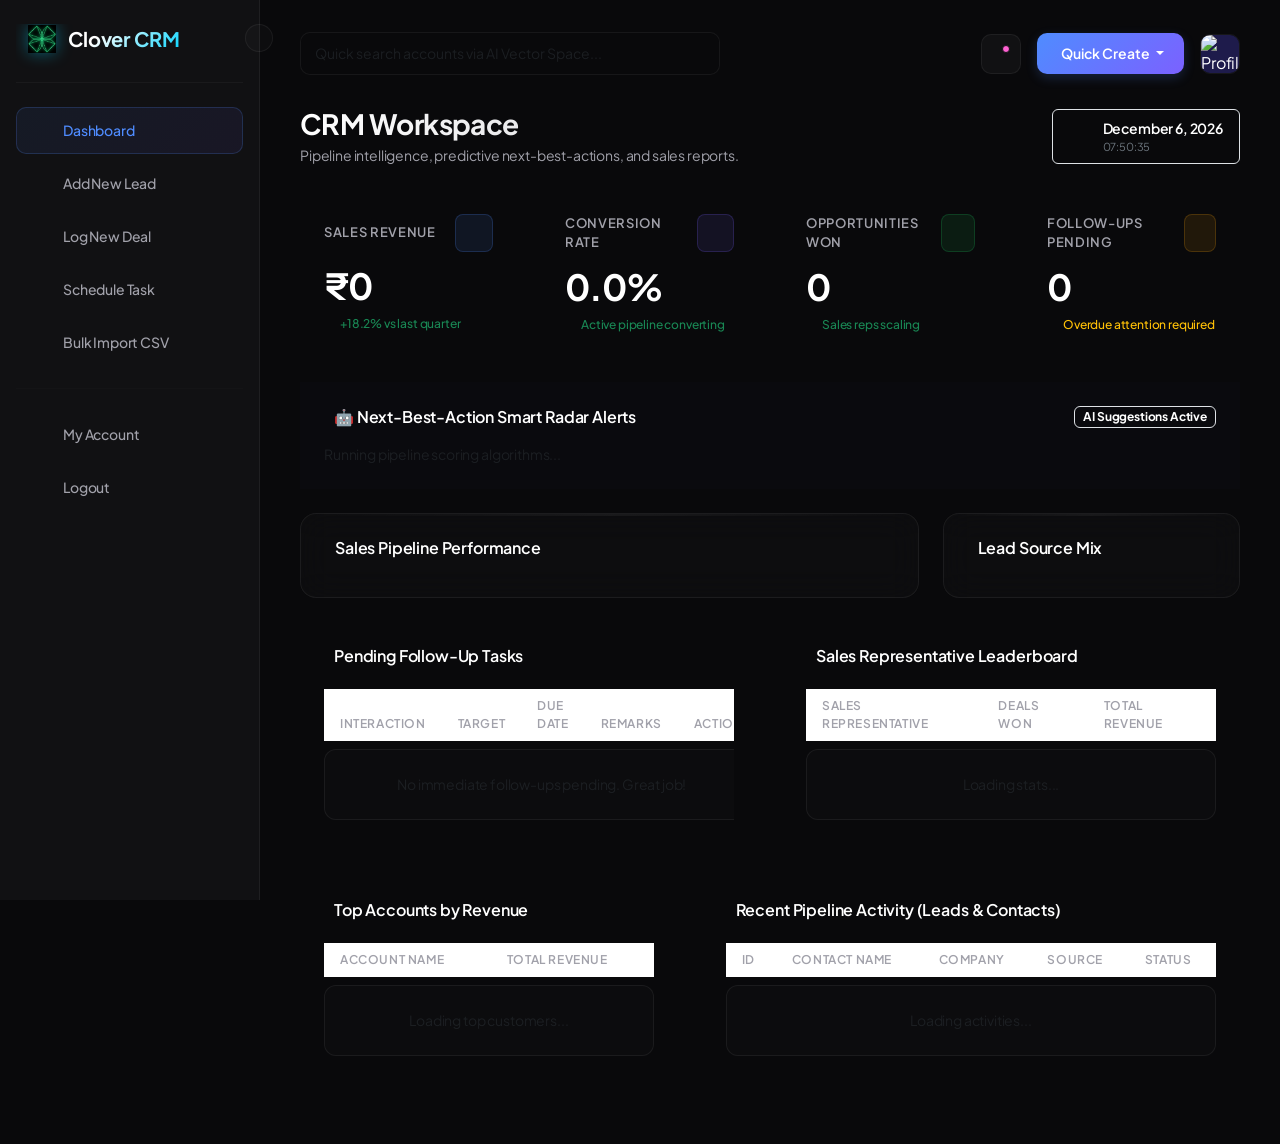
==== commit 93db03ac: "Configure Vercel and Render deployment settings" ====
--- a/frontend/templates/index.html
+++ b/frontend/templates/index.html
@@ -1,7 +1,7 @@
 <!DOCTYPE html>
 <html lang="en">
 <head>
-    <script>const API_BASE_URL = window.location.protocol + "//" + window.location.hostname + ":5000";</script>
+    <script>const API_BASE_URL = window.location.hostname === 'localhost' || window.location.hostname === '127.0.0.1' ? window.location.protocol + "//" + window.location.hostname + ":5000" : "";</script>
     <meta charset="UTF-8">
     <meta name="viewport" content="width=device-width, initial-scale=1.0">
     <title>Clover CRM - Premium SaaS Dashboard</title>
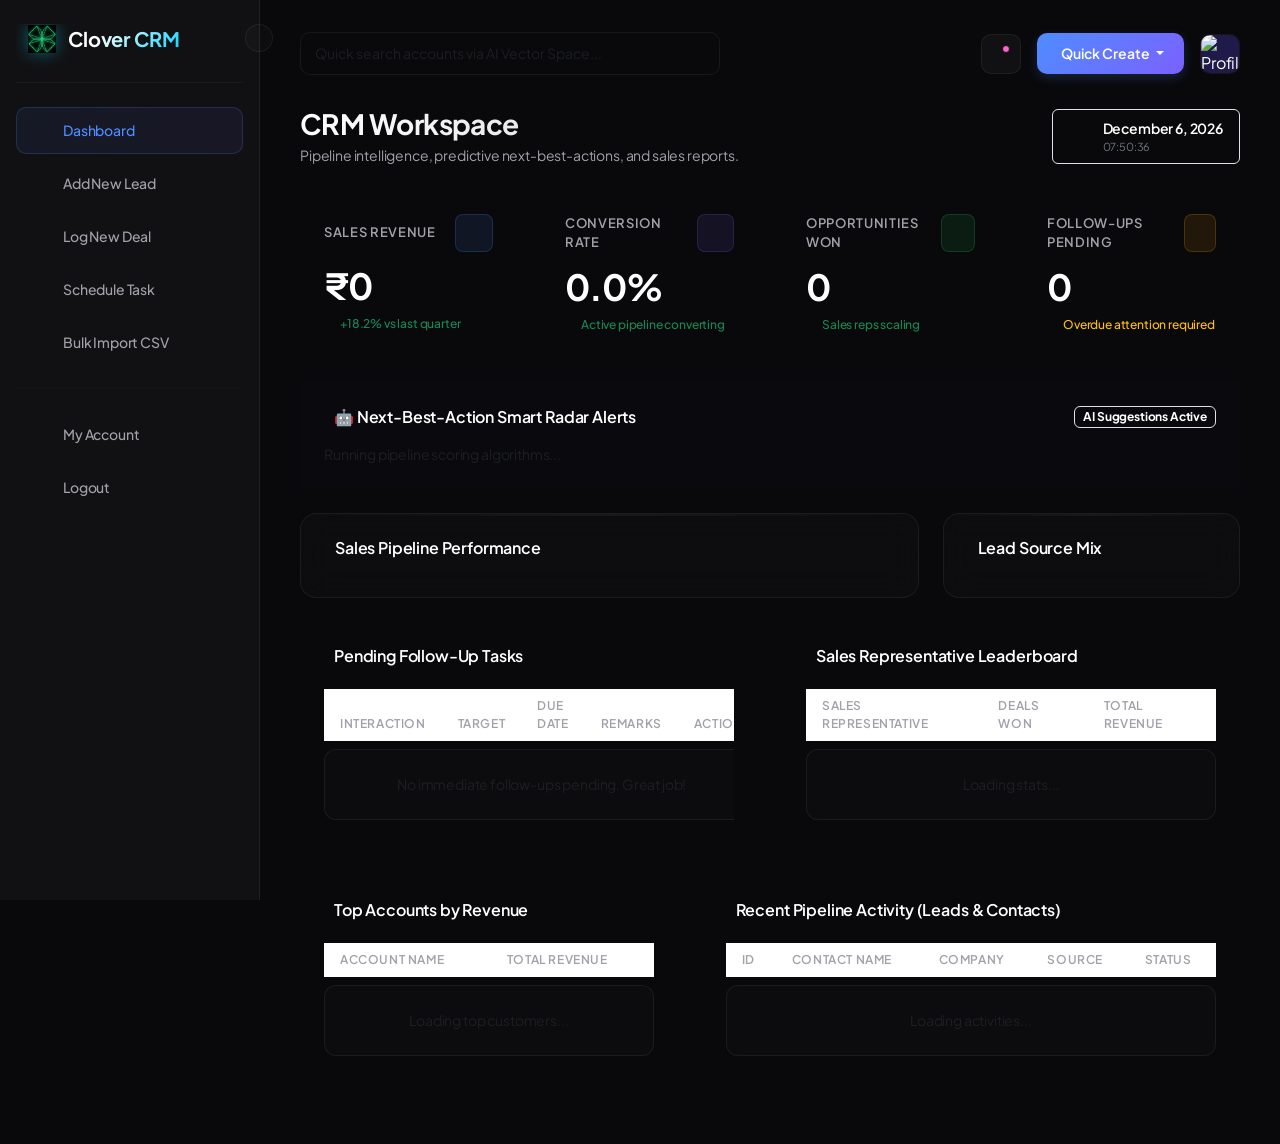
==== commit ac771bac: "Fix follow-up tasks display: use LEFT JOIN, auto-inherit rep_id, and flexible task query filtering" ====
--- a/frontend/templates/index.html
+++ b/frontend/templates/index.html
@@ -374,8 +374,8 @@
                         </select>
                     </div>
                     <div class="mb-3">
-                        <label class="form-label">Assigned Representative *</label>
-                        <select id="taskRepSelect" class="form-select" required>
+                        <label class="form-label">Assigned Representative (Optional - Defaults to You)</label>
+                        <select id="taskRepSelect" class="form-select">
                             <!-- Loaded dynamically -->
                         </select>
                     </div>
